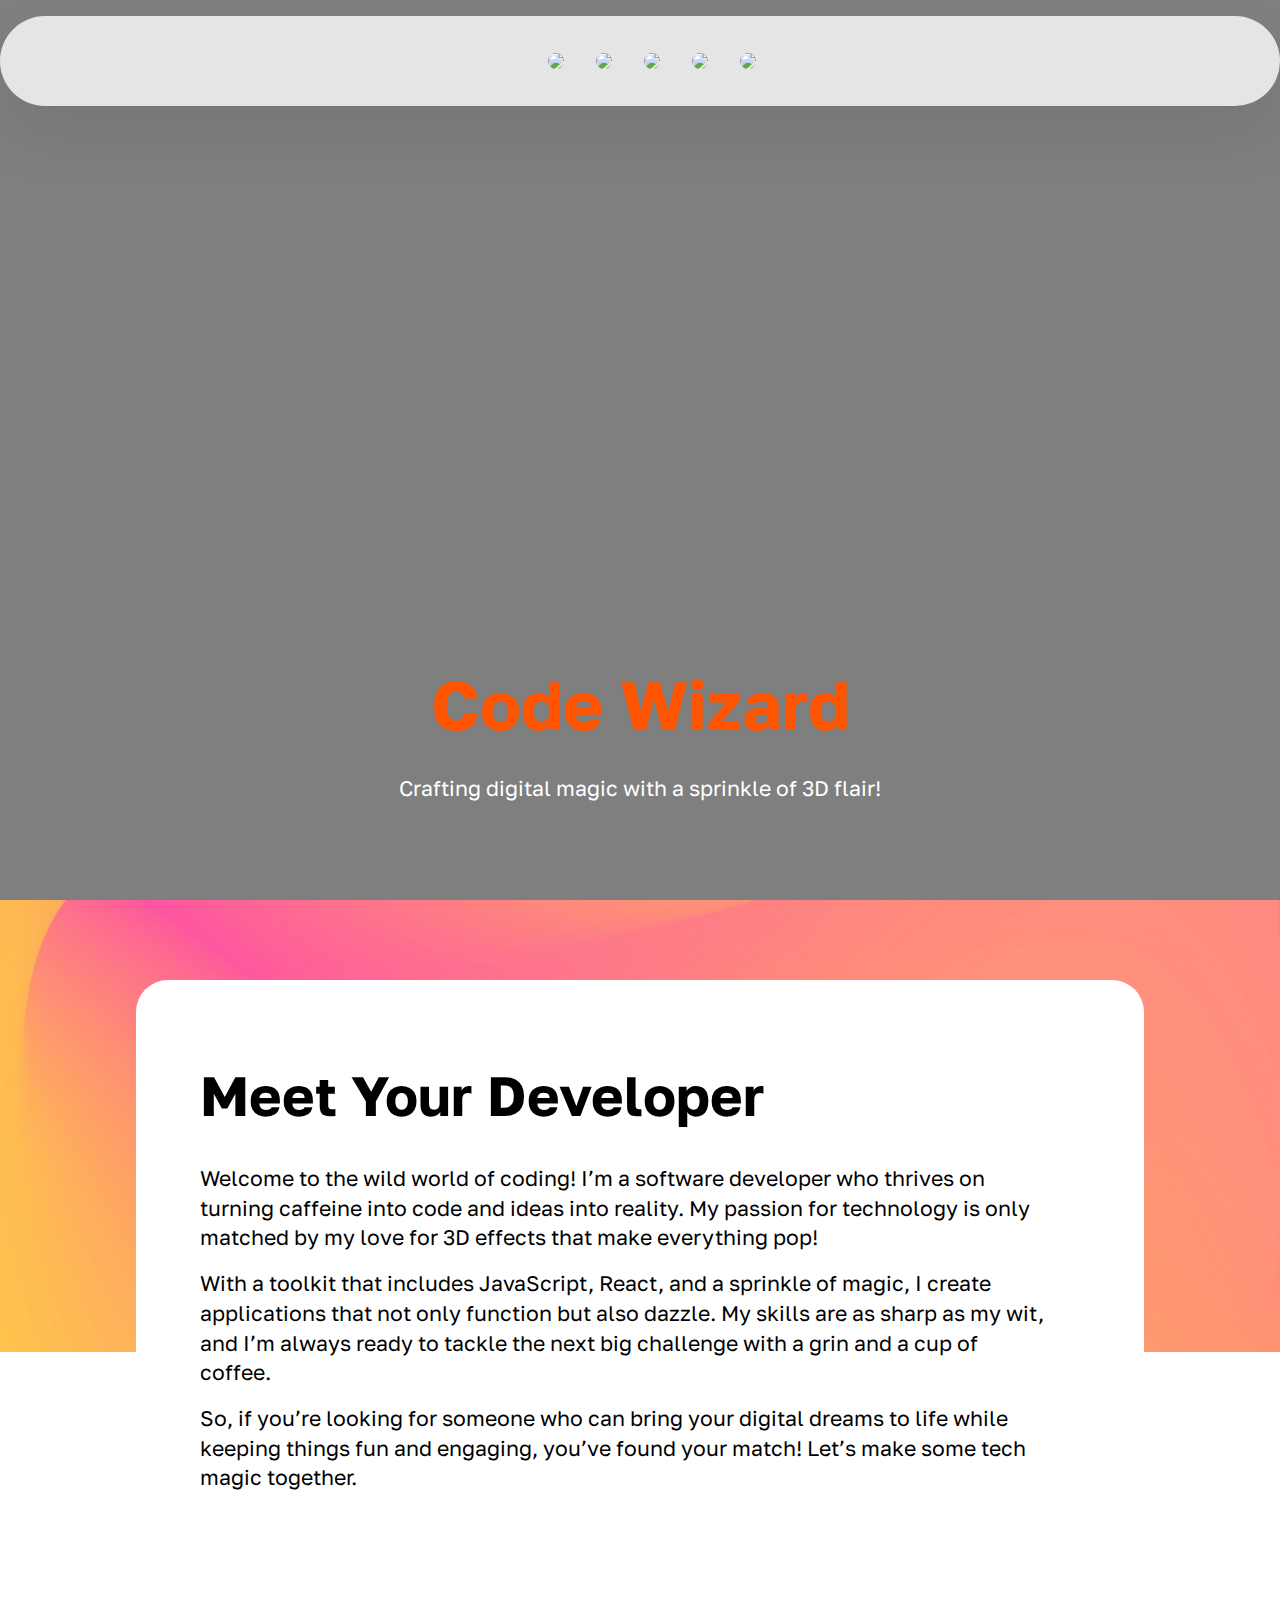
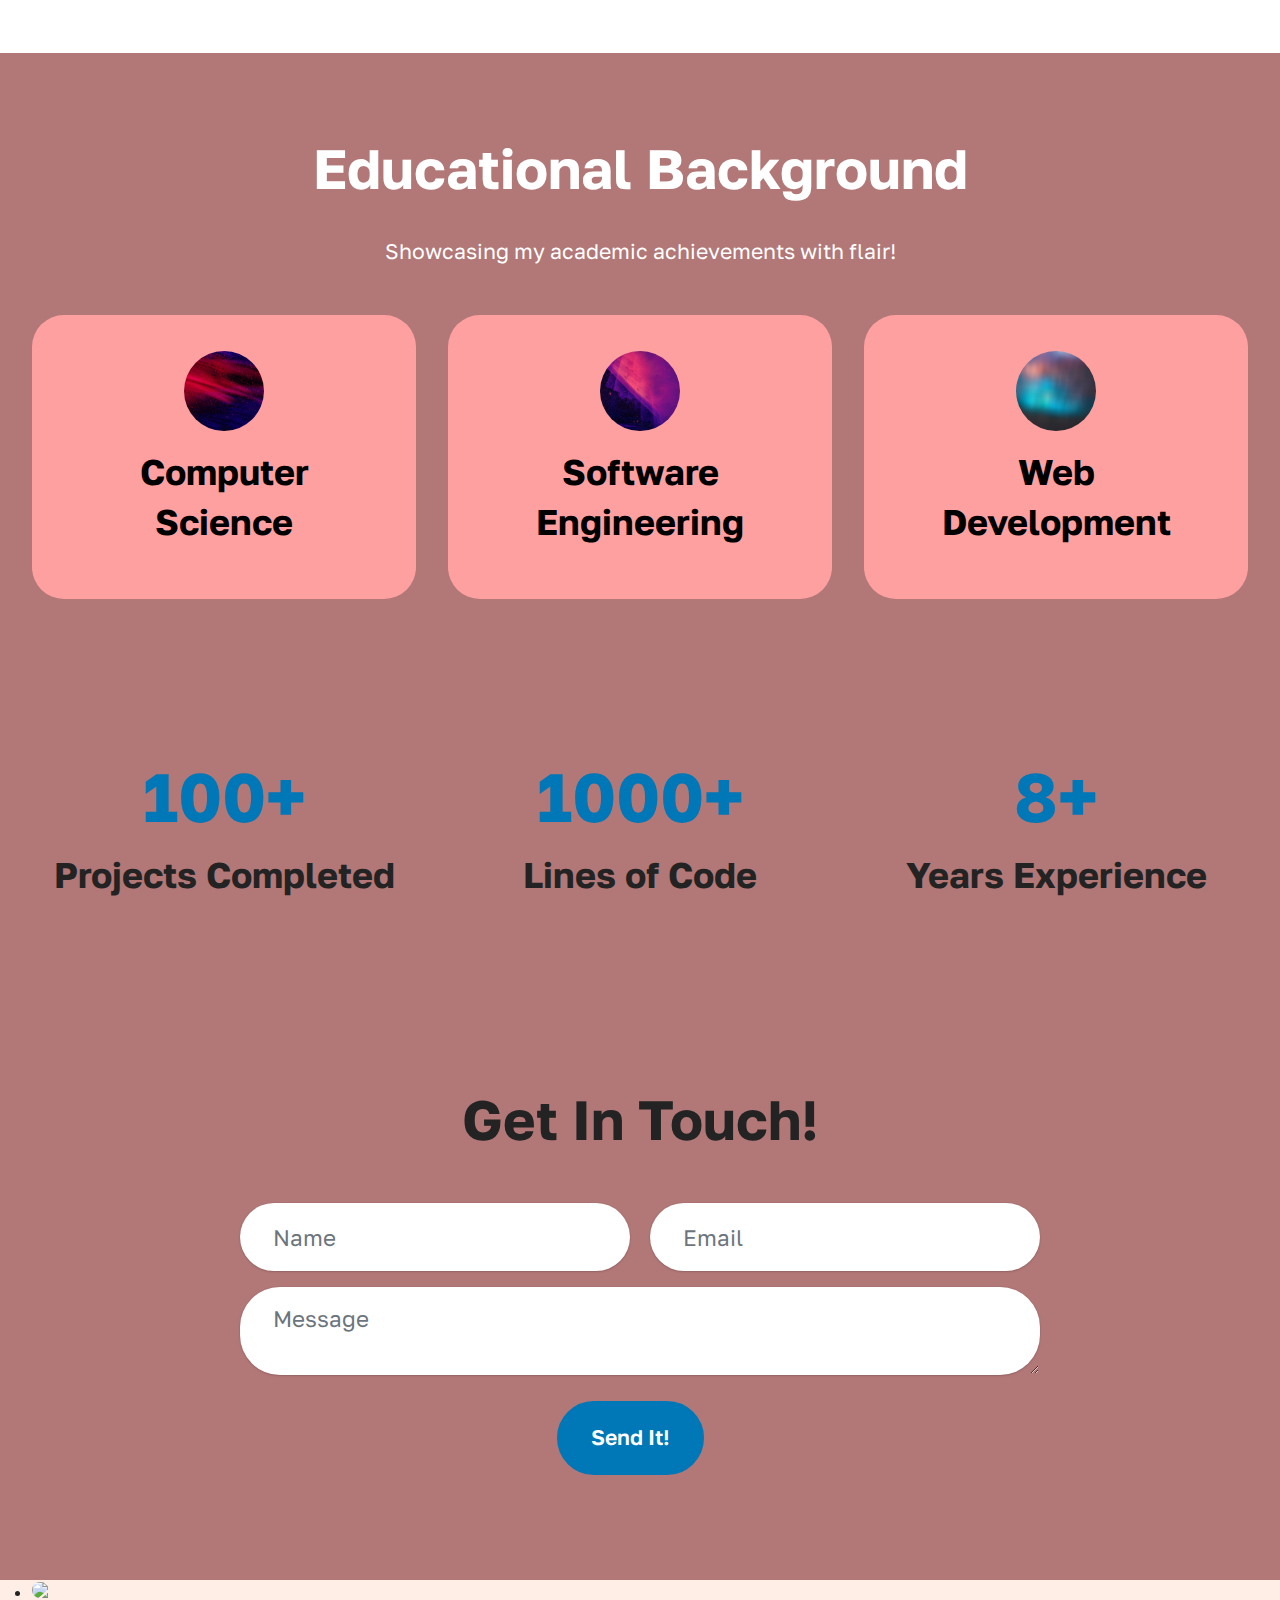
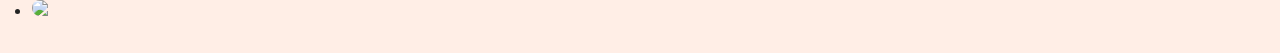
==== skills.html @ a33ed552 "Second Page" ====
<!DOCTYPE html>
<html  >
<head>
  <meta charset="UTF-8">
  <meta http-equiv="X-UA-Compatible" content="IE=edge">
  <meta name="viewport" content="width=device-width, initial-scale=1, minimum-scale=1">
  <link rel="shortcut icon" href="assets/images/logo.png" type="image/x-icon">
  
  
  <title>Skills</title>
  <link rel="stylesheet" href="assets/web/assets/mobirise-icons2/mobirise2.css">
  <link rel="stylesheet" href="assets/bootstrap/css/bootstrap.min.css">
  <link rel="stylesheet" href="assets/bootstrap/css/bootstrap-grid.min.css">
  <link rel="stylesheet" href="assets/bootstrap/css/bootstrap-reboot.min.css">
  <link rel="stylesheet" href="assets/parallax/jarallax.css">
  <link rel="stylesheet" href="assets/dropdown/css/style.css">
  <link rel="stylesheet" href="assets/theme/css/style.css">
  <link rel="preload" href="https://fonts.googleapis.com/css2?family=Golos+Text:wght@400;700&display=swap&display=swap" as="style" onload="this.onload=null;this.rel='stylesheet'">
  <noscript><link rel="stylesheet" href="https://fonts.googleapis.com/css2?family=Golos+Text:wght@400;700&display=swap&display=swap"></noscript>
  <link rel="preload" as="style" href="assets/mobirise/css/mbr-additional.css?v=CJHdGl">
  <link rel="stylesheet" href="assets/mobirise/css/mbr-additional.css?v=CJHdGl" type="text/css">
  <link rel="stylesheet" type="text/css" href="../Wizard/assets/bootstrap/css/footer.css">
  
  
  
</head>
<body>

  <section data-bs-version="5.1" class="menu menu2 cid-uHl1sPGSKc" once="menu" id="menu02-5">
	

	<nav class="navbar navbar-dropdown navbar-fixed-top navbar-expand-lg">
		<div class="container">
			<div class="navbar-brand">
				
				
			</div>
			<button class="navbar-toggler" type="button" data-toggle="collapse" data-bs-toggle="collapse" data-target="#navbarSupportedContent" data-bs-target="#navbarSupportedContent" aria-controls="navbarNavAltMarkup" aria-expanded="false" aria-label="Toggle navigation">
				<div class="hamburger">
					<span></span>
					<span></span>
					<span></span>
					<span></span>
				</div>
			</button>
			<div class="collapse navbar-collapse" id="navbarSupportedContent">
				<ul class="navbar-nav nav-dropdown nav-right navbar-nav-top-padding" data-app-modern-menu="true">
					<li class="nav-item">
						<a class="nav-link link text-black display-4" href="../Wizard/index.html"><img src="../Wizard/assets/images/home.png"></a>
					</li>
					<li class="nav-item">
                        <a class="nav-link link text-black display-4" href="../Wizard/skills.html" aria-expanded="false"><img src="../Wizard/assets/images/skills.png"></a>
					</li>
					<li class="nav-item">
						<a class="nav-link link text-black display-4" href="#"><img src="../Wizard/assets/images/resume.png"></a>
					</li>
                    <li class="nav-item">
						<a class="nav-link link text-black display-4" href="https://www.instagram.com/anid_gasic/"><img src="../Wizard/assets/images/instagram.png"></a>
					</li>
                    <li class="nav-item">
						<a class="nav-link link text-black display-4" href="https://ba.linkedin.com/in/anid-gasic-a3803519b"><img src="../Wizard/assets/images/linkedin.png"></a>
					</li>
				</ul>
				
				
			</div>
		</div>
	</nav>
</section>

<section data-bs-version="5.1" class="header18 cid-uH8rSNtMTw mbr-fullscreen" data-bg-video="https://www.youtube.com/embed/UdE4GGbgSVc?autoplay=1&amp;loop=1&amp;playlist=UdE4GGbgSVc&amp;t=20&amp;mute=1&amp;playsinline=1&amp;controls=0&amp;showinfo=0&amp;autohide=1&amp;allowfullscreen=true&amp;mode=transparent" id="hero-16-uH8rSNtMTw">
  

  <div class="mbr-overlay" style="opacity: 0.5; background-color: rgb(0, 0, 0);"></div>
  <div class="container-fluid">
    <div class="row">
      <div class="content-wrap col-12 col-md-12">
        <h1 class="mbr-section-title mbr-fonts-style mbr-white mb-4 display-1">
          <strong>Code Wizard</strong>
        </h1>
        
        <p class="mbr-fonts-style mbr-text mbr-white mb-4 display-7">Crafting digital magic with a sprinkle of 3D flair!</p>
        
      </div>
    </div>
  </div>
</section>

<section data-bs-version="5.1" class="article07 cid-uH8rSNuqQi mbr-parallax-background" id="about-me-7-uH8rSNuqQi">
  

  
  <div class="mbr-overlay" style="opacity: 0.3; background-color: rgb(255, 255, 255);"></div>
  <div class="container">
    <div class="row justify-content-center">
      <div class="card col-md-12 col-lg-10">
        <div class="card-wrapper">
          <h3 class="card-title mbr-fonts-style mbr-white mt-3 mb-4 display-2">
            <strong>Meet Your Developer</strong>
          </h3>
          <div class="row card-box align-left">
            <div class="item features-without-image col-12">
              <div class="item-wrapper">
                
                <p class="mbr-text mbr-fonts-style display-7">Welcome to the wild world of coding! I’m a software developer who thrives on turning caffeine into code and ideas into reality. My passion for technology is only matched by my love for 3D effects that make everything pop!</p>
              </div>
            </div>
            <div class="item features-without-image col-12">
              <div class="item-wrapper">
                
                <p class="mbr-text mbr-fonts-style display-7">With a toolkit that includes JavaScript, React, and a sprinkle of magic, I create applications that not only function but also dazzle. My skills are as sharp as my wit, and I’m always ready to tackle the next big challenge with a grin and a cup of coffee.</p>
              </div>
            </div>
            <div class="item features-without-image col-12">
              <div class="item-wrapper">
                
                <p class="mbr-text mbr-fonts-style display-7">So, if you’re looking for someone who can bring your digital dreams to life while keeping things fun and engaging, you’ve found your match! Let’s make some tech magic together.</p>
              </div>
            </div>
          </div>
          
        </div>
      </div>
    </div>
  </div>
</section>

<section data-bs-version="5.1" class="features19 cid-uH8rSNv055" id="features-19-uH8rSNv055">
    
    
    
    <div class="container">
        <div class="row justify-content-center">
            <div class="col-12 mb-5 content-head">
                <h3 class="mbr-section-title mbr-fonts-style align-center mb-0 display-2">
                    <strong>Educational Background</strong>
                </h3>
                <h5 class="mbr-section-subtitle mbr-fonts-style align-center mb-0 mt-4 display-7">Showcasing my academic achievements with flair!</h5>
            </div>
        </div>
        <div class="row">
            <div class="item features-without-image col-12 col-lg-4 item-mb">
                <div class="item-wrapper">
                    <div class="card-box align-left">
                        <div class="img-wrapper mb-3">
                            <img class="" src="assets/images/photo-1567400358593-9e6382752ea2.jpeg">
                        </div>
                        <h5 class="card-title mbr-fonts-style display-5">
                            <strong>Computer Science</strong>
                        </h5>
                        <p class="card-text mbr-fonts-style display-7"></p>
                    </div>
                </div>
            </div>
            <div class="item features-without-image col-12 col-lg-4 item-mb">
                <div class="item-wrapper">
                    <div class="card-box align-left">
                        <div class="img-wrapper mb-3">
                            <img class="" src="assets/images/photo-1563089145-599997674d42.jpeg">
                        </div>
                        <h5 class="card-title mbr-fonts-style display-5">
                            <strong>Software Engineering</strong>
                        </h5>
                        <p class="card-text mbr-fonts-style display-7"></p>
                    </div>
                </div>
            </div>
            <div class="item features-without-image col-12 col-lg-4 item-mb">
                <div class="item-wrapper">
                    <div class="card-box align-left">
                        <div class="img-wrapper mb-3">
                            <img class="" src="assets/images/photo-1523821741446-edb2b68bb7a0.jpeg">
                        </div>
                        <h5 class="card-title mbr-fonts-style display-5">
                            <strong>Web Development</strong>
                        </h5>
                        <p class="card-text mbr-fonts-style display-7"></p>
                    </div>
                </div>
            </div>
        </div>
    </div>
</section>

<section data-bs-version="5.1" class="features023 cid-uH8rSNPwBB" id="metrics-1-uH8rSNPwBB">

    

    
    
    <div class="container">
        
        <div class="row content-row justify-content-center">
            <div class="item features-without-image col-12 col-md-6 col-lg-4 item-mb">
                <div class="item-wrapper">
                    <div class="title mb-2 mb-md-3">
                        <span class="num mbr-fonts-style display-1"><strong>100+</strong></span>
                    </div>
                    <h4 class="card-title mbr-fonts-style display-5">
                        <strong>Projects Completed</strong>
                    </h4>
                    
                </div>
            </div>
            <div class="item features-without-image col-12 col-md-6 col-lg-4 item-mb">
                <div class="item-wrapper">
                    <div class="title mb-2 mb-md-3">
                        <span class="num mbr-fonts-style display-1">
                            <strong>1000+</strong></span>
                    </div>
                    <h4 class="card-title mbr-fonts-style display-5">
                        <strong>Lines of Code</strong>
                    </h4>
                    
                </div>
            </div>
            <div class="item features-without-image col-12 col-md-6 col-lg-4 item-mb">
                <div class="item-wrapper">
                    <div class="title mb-2 mb-md-3">
                        <span class="num mbr-fonts-style display-1"><strong>8+</strong></span>
                    </div>
                    <h4 class="card-title mbr-fonts-style display-5">
                        <strong>Years Experience</strong>
                    </h4>
                    
                </div>
            </div>
        </div>
    </div>
</section>

<section data-bs-version="5.1" class="form5 cid-uH8rSNSgEd fillfooter" id="contact-form-2-uH8rSNSgEd">
    
    
    <div class="container">
        <div class="row justify-content-center">
            <div class="col-12 content-head">
                <div class="mbr-section-head mb-5">
                    <h3 class="mbr-section-title mbr-fonts-style align-center mb-0 display-2">
                        <strong>Get In Touch!</strong>
                    </h3>
                    
                </div>
            </div>
        </div>
        <div class="row justify-content-center">
            <div class="col-lg-8 mx-auto mbr-form" data-form-type="formoid">
                <form action="https://mobirise.eu/" method="POST" class="mbr-form form-with-styler" data-form-title="Form Name"><input type="hidden" name="email" data-form-email="true" value="Hv8qWSwAqnOOOirWZCyH4PfXRfrdElOChqQg1rdVyz/jOosiPYEVw7lBWZppdgf2SX8vsTq+DqEupk0QJWXMEeiBpOJ7uKIP1w5F4q6wlDiB0Vk3JO7rXaZ7jvxVbjUR">
                    <div class="row">
                        <div hidden="hidden" data-form-alert="" class="alert alert-success col-12">Thanks for filling out the form!</div>
                        <div hidden="hidden" data-form-alert-danger="" class="alert alert-danger col-12">
                            Oops...! some problem!
                        </div>
                    </div>
                    <div class="dragArea row">
                        <div class="col-md col-sm-12 form-group mb-3" data-for="name">
                            <input type="text" name="name" placeholder="Name" data-form-field="name" class="form-control" value="" id="name-contact-form-2-uH8rSNSgEd">
                        </div>
                        <div class="col-md col-sm-12 form-group mb-3" data-for="email">
                            <input type="email" name="email" placeholder="Email" data-form-field="email" class="form-control" value="" id="email-contact-form-2-uH8rSNSgEd">
                        </div>
                        <div class="col-12 form-group mb-3" data-for="textarea">
                            <textarea name="textarea" placeholder="Message" data-form-field="textarea" class="form-control" id="textarea-contact-form-2-uH8rSNSgEd"></textarea>
                        </div>
                        <div class="col-lg-12 col-md-12 col-sm-12 align-center mbr-section-btn">
                            <button type="submit" class="btn btn-primary display-7">Send It!</button>
                        </div>
                    </div>
                </form>
            </div>
        </div>
    </div>
</section>

<div class="fill">
    <ul> 
        <li>
          <a href="#">
            <span></span>
            <span></span>
            <span></span>
            <span></span>
            <a href="https://www.instagram.com/anid_gasic/"></a><span class="fa fa-instagram"><img src="../Wizard/assets/images/instagram.png"></span></a>
          </a> 
        </li>
        <li>
          <a href="#">
            <span></span>
            <span></span>
            <span></span>
            <span></span>
            <a href="https://ba.linkedin.com/in/anid-gasic-a3803519b"></a><span class="fa fa-linkedin"><img src="../Wizard/assets/images/linkedin.png"></span></a>
          </a> 
        </li>
      </ul> 
    </div>

<script src="assets/bootstrap/js/bootstrap.bundle.min.js"></script>
<script src="assets/parallax/jarallax.js"></script>
<script src="assets/smoothscroll/smooth-scroll.js"></script>
<script src="assets/ytplayer/index.js"></script>
<script src="assets/vimeoplayer/player.js"></script>
<script src="assets/dropdown/js/navbar-dropdown.js"></script>
<script src="assets/theme/js/script.js"></script>
<script src="assets/formoid/formoid.min.js"></script>
  
  
</body>
</html>
---- assets/web/assets/mobirise-icons2/mobirise2.css ----
@font-face {
  font-family: 'Moririse2';
  font-display: swap;
  src:  url('mobirise2.eot?f2bix4');
  src:  url('mobirise2.eot?f2bix4#iefix') format('embedded-opentype'),
    url('mobirise2.ttf?f2bix4') format('truetype'),
    url('mobirise2.woff?f2bix4') format('woff'),
    url('mobirise2.svg?f2bix4#mobirise2') format('svg');
  font-weight: normal;
  font-style: normal;
}

[class^="mobi-"], [class*=" mobi-"] {
  /* use !important to prevent issues with browser extensions that change fonts */
  font-family: 'Moririse2' !important;
  speak: none;
  font-style: normal;
  font-weight: normal;
  font-variant: normal;
  text-transform: none;
  line-height: 1;

  /* Better Font Rendering =========== */
  -webkit-font-smoothing: antialiased;
  -moz-osx-font-smoothing: grayscale;
}

.mobi-mbri-add-submenu:before {
  content: "\e900";
}
.mobi-mbri-alert:before {
  content: "\e901";
}
.mobi-mbri-align-center:before {
  content: "\e902";
}
.mobi-mbri-align-justify:before {
  content: "\e903";
}
.mobi-mbri-align-left:before {
  content: "\e904";
}
.mobi-mbri-align-right:before {
  content: "\e905";
}
.mobi-mbri-android:before {
  content: "\e906";
}
.mobi-mbri-apple:before {
  content: "\e907";
}
.mobi-mbri-arrow-down:before {
  content: "\e908";
}
.mobi-mbri-arrow-next:before {
  content: "\e909";
}
.mobi-mbri-arrow-prev:before {
  content: "\e90a";
}
.mobi-mbri-arrow-up:before {
  content: "\e90b";
}
.mobi-mbri-bold:before {
  content: "\e90c";
}
.mobi-mbri-bookmark:before {
  content: "\e90d";
}
.mobi-mbri-bootstrap:before {
  content: "\e90e";
}
.mobi-mbri-briefcase:before {
  content: "\e90f";
}
.mobi-mbri-browse:before {
  content: "\e910";
}
.mobi-mbri-bulleted-list:before {
  content: "\e911";
}
.mobi-mbri-calendar:before {
  content: "\e912";
}
.mobi-mbri-camera:before {
  content: "\e913";
}
.mobi-mbri-cart-add:before {
  content: "\e914";
}
.mobi-mbri-cart-full:before {
  content: "\e915";
}
.mobi-mbri-cash:before {
  content: "\e916";
}
.mobi-mbri-change-style:before {
  content: "\e917";
}
.mobi-mbri-chat:before {
  content: "\e918";
}
.mobi-mbri-clock:before {
  content: "\e919";
}
.mobi-mbri-close:before {
  content: "\e91a";
}
.mobi-mbri-cloud:before {
  content: "\e91b";
}
.mobi-mbri-code:before {
  content: "\e91c";
}
.mobi-mbri-contact-form:before {
  content: "\e91d";
}
.mobi-mbri-credit-card:before {
  content: "\e91e";
}
.mobi-mbri-cursor-click:before {
  content: "\e91f";
}
.mobi-mbri-cust-feedback:before {
  content: "\e920";
}
.mobi-mbri-database:before {
  content: "\e921";
}
.mobi-mbri-delivery:before {
  content: "\e922";
}
.mobi-mbri-desktop:before {
  content: "\e923";
}
.mobi-mbri-devices:before {
  content: "\e924";
}
.mobi-mbri-down:before {
  content: "\e925";
}
.mobi-mbri-download-2:before {
  content: "\e926";
}
.mobi-mbri-download:before {
  content: "\e927";
}
.mobi-mbri-drag-n-drop-2:before {
  content: "\e928";
}
.mobi-mbri-drag-n-drop:before {
  content: "\e929";
}
.mobi-mbri-edit-2:before {
  content: "\e92a";
}
.mobi-mbri-edit:before {
  content: "\e92b";
}
.mobi-mbri-error:before {
  content: "\e92c";
}
.mobi-mbri-extension:before {
  content: "\e92d";
}
.mobi-mbri-features:before {
  content: "\e92e";
}
.mobi-mbri-file:before {
  content: "\e92f";
}
.mobi-mbri-flag:before {
  content: "\e930";
}
.mobi-mbri-folder:before {
  content: "\e931";
}
.mobi-mbri-gift:before {
  content: "\e932";
}
.mobi-mbri-github:before {
  content: "\e933";
}
.mobi-mbri-globe-2:before {
  content: "\e934";
}
.mobi-mbri-globe:before {
  content: "\e935";
}
.mobi-mbri-growing-chart:before {
  content: "\e936";
}
.mobi-mbri-hearth:before {
  content: "\e937";
}
.mobi-mbri-help:before {
  content: "\e938";
}
.mobi-mbri-home:before {
  content: "\e939";
}
.mobi-mbri-hot-cup:before {
  content: "\e93a";
}
.mobi-mbri-idea:before {
  content: "\e93b";
}
.mobi-mbri-image-gallery:before {
  content: "\e93c";
}
.mobi-mbri-image-slider:before {
  content: "\e93d";
}
.mobi-mbri-info:before {
  content: "\e93e";
}
.mobi-mbri-italic:before {
  content: "\e93f";
}
.mobi-mbri-key:before {
  content: "\e940";
}
.mobi-mbri-laptop:before {
  content: "\e941";
}
.mobi-mbri-layers:before {
  content: "\e942";
}
.mobi-mbri-left-right:before {
  content: "\e943";
}
.mobi-mbri-left:before {
  content: "\e944";
}
.mobi-mbri-letter:before {
  content: "\e945";
}
.mobi-mbri-like:before {
  content: "\e946";
}
.mobi-mbri-link:before {
  content: "\e947";
}
.mobi-mbri-lock:before {
  content: "\e948";
}
.mobi-mbri-login:before {
  content: "\e949";
}
.mobi-mbri-logout:before {
  content: "\e94a";
}
.mobi-mbri-magic-stick:before {
  content: "\e94b";
}
.mobi-mbri-map-pin:before {
  content: "\e94c";
}
.mobi-mbri-menu:before {
  content: "\e94d";
}
.mobi-mbri-mobile-2:before {
  content: "\e94e";
}
.mobi-mbri-mobile-horizontal:before {
  content: "\e94f";
}
.mobi-mbri-mobile:before {
  content: "\e950";
}
.mobi-mbri-mobirise:before {
  content: "\e951";
}
.mobi-mbri-more-horizontal:before {
  content: "\e952";
}
.mobi-mbri-more-vertical:before {
  content: "\e953";
}
.mobi-mbri-music:before {
  content: "\e954";
}
.mobi-mbri-new-file:before {
  content: "\e955";
}
.mobi-mbri-numbered-list:before {
  content: "\e956";
}
.mobi-mbri-opened-folder:before {
  content: "\e957";
}
.mobi-mbri-pages:before {
  content: "\e958";
}
.mobi-mbri-paper-plane:before {
  content: "\e959";
}
.mobi-mbri-paperclip:before {
  content: "\e95a";
}
.mobi-mbri-phone:before {
  content: "\e95b";
}
.mobi-mbri-photo:before {
  content: "\e95c";
}
.mobi-mbri-photos:before {
  content: "\e95d";
}
.mobi-mbri-pin:before {
  content: "\e95e";
}
.mobi-mbri-play:before {
  content: "\e95f";
}
.mobi-mbri-plus:before {
  content: "\e960";
}
.mobi-mbri-preview:before {
  content: "\e961";
}
.mobi-mbri-print:before {
  content: "\e962";
}
.mobi-mbri-protect:before {
  content: "\e963";
}
.mobi-mbri-question:before {
  content: "\e964";
}
.mobi-mbri-quote-left:before {
  content: "\e965";
}
.mobi-mbri-quote-right:before {
  content: "\e966";
}
.mobi-mbri-redo:before {
  content: "\e967";
}
.mobi-mbri-refresh:before {
  content: "\e968";
}
.mobi-mbri-responsive-2:before {
  content: "\e969";
}
.mobi-mbri-responsive:before {
  content: "\e96a";
}
.mobi-mbri-right:before {
  content: "\e96b";
}
.mobi-mbri-rocket:before {
  content: "\e96c";
}
.mobi-mbri-sad-face:before {
  content: "\e96d";
}
.mobi-mbri-sale:before {
  content: "\e96e";
}
.mobi-mbri-save:before {
  content: "\e96f";
}
.mobi-mbri-search:before {
  content: "\e970";
}
.mobi-mbri-setting-2:before {
  content: "\e971";
}
.mobi-mbri-setting-3:before {
  content: "\e972";
}
.mobi-mbri-setting:before {
  content: "\e973";
}
.mobi-mbri-share:before {
  content: "\e974";
}
.mobi-mbri-shopping-bag:before {
  content: "\e975";
}
.mobi-mbri-shopping-basket:before {
  content: "\e976";
}
.mobi-mbri-shopping-cart:before {
  content: "\e977";
}
.mobi-mbri-sites:before {
  content: "\e978";
}
.mobi-mbri-smile-face:before {
  content: "\e979";
}
.mobi-mbri-speed:before {
  content: "\e97a";
}
.mobi-mbri-star:before {
  content: "\e97b";
}
.mobi-mbri-success:before {
  content: "\e97c";
}
.mobi-mbri-sun:before {
  content: "\e97d";
}
.mobi-mbri-sun2:before {
  content: "\e97e";
}
.mobi-mbri-tablet-vertical:before {
  content: "\e97f";
}
.mobi-mbri-tablet:before {
  content: "\e980";
}
.mobi-mbri-target:before {
  content: "\e981";
}
.mobi-mbri-timer:before {
  content: "\e982";
}
.mobi-mbri-to-ftp:before {
  content: "\e983";
}
.mobi-mbri-to-local-drive:before {
  content: "\e984";
}
.mobi-mbri-touch-swipe:before {
  content: "\e985";
}
.mobi-mbri-touch:before {
  content: "\e986";
}
.mobi-mbri-trash:before {
  content: "\e987";
}
.mobi-mbri-underline:before {
  content: "\e988";
}
.mobi-mbri-undo:before {
  content: "\e989";
}
.mobi-mbri-unlink:before {
  content: "\e98a";
}
.mobi-mbri-unlock:before {
  content: "\e98b";
}
.mobi-mbri-up-down:before {
  content: "\e98c";
}
.mobi-mbri-up:before {
  content: "\e98d";
}
.mobi-mbri-update:before {
  content: "\e98e";
}
.mobi-mbri-upload-2:before {
  content: "\e98f";
}
.mobi-mbri-upload:before {
  content: "\e990";
}
.mobi-mbri-user-2:before {
  content: "\e991";
}
.mobi-mbri-user:before {
  content: "\e992";
}
.mobi-mbri-users:before {
  content: "\e993";
}
.mobi-mbri-video-play:before {
  content: "\e994";
}
.mobi-mbri-video:before {
  content: "\e995";
}
.mobi-mbri-watch:before {
  content: "\e996";
}
.mobi-mbri-website-theme-2:before {
  content: "\e997";
}
.mobi-mbri-website-theme:before {
  content: "\e998";
}
.mobi-mbri-wifi:before {
  content: "\e999";
}
.mobi-mbri-windows:before {
  content: "\e99a";
}
.mobi-mbri-zoom-in:before {
  content: "\e99b";
}
.mobi-mbri-zoom-out:before {
  content: "\e99c";
}
---- assets/parallax/jarallax.css ----
.jarallax {
    position: relative;
    z-index: 0;
}
.jarallax > .jarallax-img {
    position: absolute;
    object-fit: cover;
    /* support for plugin https://github.com/bfred-it/object-fit-images */
    font-family: 'object-fit: cover;';
    top: 0;
    left: 0;
    width: 100%;
    height: 100%;
    z-index: -1;
}
---- assets/dropdown/css/style.css ----
.navbar-dropdown {
  left: 0;
  padding: 0;
  position: absolute;
  right: 0;
  top: 0;
  transition: all 0.45s ease;
  z-index: 1030;
  background: #282828; }
  .navbar-dropdown .navbar-logo {
    margin-right: 0.8rem;
    transition: margin 0.3s ease-in-out;
    vertical-align: middle; }
    .navbar-dropdown .navbar-logo img {
      height: 3.125rem;
      transition: all 0.3s ease-in-out; }
    .navbar-dropdown .navbar-logo.mbr-iconfont {
      font-size: 3.125rem;
      line-height: 3.125rem; }
  .navbar-dropdown .navbar-caption {
    font-weight: 700;
    white-space: normal;
    vertical-align: -4px;
    line-height: 3.125rem !important; }
    .navbar-dropdown .navbar-caption, .navbar-dropdown .navbar-caption:hover {
      color: inherit;
      text-decoration: none; }
  .navbar-dropdown .mbr-iconfont + .navbar-caption {
    vertical-align: -1px; }
  .navbar-dropdown.navbar-fixed-top {
    position: fixed; }
  .navbar-dropdown .navbar-brand span {
    vertical-align: -4px; }
  .navbar-dropdown.bg-color.transparent {
    background: none; }
  .navbar-dropdown.navbar-short .navbar-brand {
    padding: 0.625rem 0; }
    .navbar-dropdown.navbar-short .navbar-brand span {
      vertical-align: -1px; }
  .navbar-dropdown.navbar-short .navbar-caption {
    line-height: 2.375rem !important;
    vertical-align: -2px; }
  .navbar-dropdown.navbar-short .navbar-logo {
    margin-right: 0.5rem; }
    .navbar-dropdown.navbar-short .navbar-logo img {
      height: 2.375rem; }
    .navbar-dropdown.navbar-short .navbar-logo.mbr-iconfont {
      font-size: 2.375rem;
      line-height: 2.375rem; }
  .navbar-dropdown.navbar-short .mbr-table-cell {
    height: 3.625rem; }
  .navbar-dropdown .navbar-close {
    left: 0.6875rem;
    position: fixed;
    top: 0.75rem;
    z-index: 1000; }
  .navbar-dropdown .hamburger-icon {
    content: "";
    display: inline-block;
    vertical-align: middle;
    width: 16px;
    -webkit-box-shadow: 0 -6px 0 1px #282828,0 0 0 1px #282828,0 6px 0 1px #282828;
    -moz-box-shadow: 0 -6px 0 1px #282828,0 0 0 1px #282828,0 6px 0 1px #282828;
    box-shadow: 0 -6px 0 1px #282828,0 0 0 1px #282828,0 6px 0 1px #282828; }

.dropdown-menu .dropdown-toggle[data-toggle="dropdown-submenu"]::after {
  border-bottom: 0.35em solid transparent;
  border-left: 0.35em solid;
  border-right: 0;
  border-top: 0.35em solid transparent;
  margin-left: 0.3rem; }

.dropdown-menu .dropdown-item:focus {
  outline: 0; }

.nav-dropdown {
  font-size: 0.75rem;
  font-weight: 500;
  height: auto !important; }
  .nav-dropdown .nav-btn {
    padding-left: 1rem; }
  .nav-dropdown .link {
    margin: .667em 1.667em;
    font-weight: 500;
    padding: 0;
    transition: color .2s ease-in-out; }
    .nav-dropdown .link.dropdown-toggle {
      margin-right: 2.583em; }
      .nav-dropdown .link.dropdown-toggle::after {
        margin-left: .25rem;
        border-top: 0.35em solid;
        border-right: 0.35em solid transparent;
        border-left: 0.35em solid transparent;
        border-bottom: 0; }
      .nav-dropdown .link.dropdown-toggle[aria-expanded="true"] {
        margin: 0;
        padding: 0.667em 3.263em  0.667em 1.667em; }
  .nav-dropdown .link::after,
  .nav-dropdown .dropdown-item::after {
    color: inherit; }
  .nav-dropdown .btn {
    font-size: 0.75rem;
    font-weight: 700;
    letter-spacing: 0;
    margin-bottom: 0;
    padding-left: 1.25rem;
    padding-right: 1.25rem; }
  .nav-dropdown .dropdown-menu {
    border-radius: 0;
    border: 0;
    left: 0;
    margin: 0;
    padding-bottom: 1.25rem;
    padding-top: 1.25rem;
    position: relative; }
  .nav-dropdown .dropdown-submenu {
    margin-left: 0.125rem;
    top: 0; }
  .nav-dropdown .dropdown-item {
    font-weight: 500;
    line-height: 2;
    padding: 0.3846em 4.615em 0.3846em 1.5385em;
    position: relative;
    transition: color .2s ease-in-out, background-color .2s ease-in-out; }
    .nav-dropdown .dropdown-item::after {
      margin-top: -0.3077em;
      position: absolute;
      right: 1.1538em;
      top: 50%; }
    .nav-dropdown .dropdown-item:focus, .nav-dropdown .dropdown-item:hover {
      background: none; }

@media (max-width: 767px) {
  .nav-dropdown.navbar-toggleable-sm {
    bottom: 0;
    display: none;
    left: 0;
    overflow-x: hidden;
    position: fixed;
    top: 0;
    transform: translateX(-100%);
    -ms-transform: translateX(-100%);
    -webkit-transform: translateX(-100%);
    width: 18.75rem;
    z-index: 999; } }
.nav-dropdown.navbar-toggleable-xl {
  bottom: 0;
  display: none;
  left: 0;
  overflow-x: hidden;
  position: fixed;
  top: 0;
  transform: translateX(-100%);
  -ms-transform: translateX(-100%);
  -webkit-transform: translateX(-100%);
  width: 18.75rem;
  z-index: 999; }

.nav-dropdown-sm {
  display: block !important;
  overflow-x: hidden;
  overflow: auto;
  padding-top: 3.875rem; }
  .nav-dropdown-sm::after {
    content: "";
    display: block;
    height: 3rem;
    width: 100%; }
  .nav-dropdown-sm.collapse.in ~ .navbar-close {
    display: block !important; }
  .nav-dropdown-sm.collapsing, .nav-dropdown-sm.collapse.in {
    transform: translateX(0);
    -ms-transform: translateX(0);
    -webkit-transform: translateX(0);
    transition: all 0.25s ease-out;
    -webkit-transition: all 0.25s ease-out;
    background: #282828; }
  .nav-dropdown-sm.collapsing[aria-expanded="false"] {
    transform: translateX(-100%);
    -ms-transform: translateX(-100%);
    -webkit-transform: translateX(-100%); }
  .nav-dropdown-sm .nav-item {
    display: block;
    margin-left: 0 !important;
    padding-left: 0; }
  .nav-dropdown-sm .link,
  .nav-dropdown-sm .dropdown-item {
    border-top: 1px dotted rgba(255, 255, 255, 0.1);
    font-size: 0.8125rem;
    line-height: 1.6;
    margin: 0 !important;
    padding: 0.875rem 2.4rem 0.875rem 1.5625rem !important;
    position: relative;
    white-space: normal; }
    .nav-dropdown-sm .link:focus, .nav-dropdown-sm .link:hover,
    .nav-dropdown-sm .dropdown-item:focus,
    .nav-dropdown-sm .dropdown-item:hover {
      background: rgba(0, 0, 0, 0.2) !important;
      color: #c0a375; }
  .nav-dropdown-sm .nav-btn {
    position: relative;
    padding: 1.5625rem 1.5625rem 0 1.5625rem; }
    .nav-dropdown-sm .nav-btn::before {
      border-top: 1px dotted rgba(255, 255, 255, 0.1);
      content: "";
      left: 0;
      position: absolute;
      top: 0;
      width: 100%; }
    .nav-dropdown-sm .nav-btn + .nav-btn {
      padding-top: 0.625rem; }
      .nav-dropdown-sm .nav-btn + .nav-btn::before {
        display: none; }
  .nav-dropdown-sm .btn {
    padding: 0.625rem 0; }
  .nav-dropdown-sm .dropdown-toggle[data-toggle="dropdown-submenu"]::after {
    margin-left: .25rem;
    border-top: 0.35em solid;
    border-right: 0.35em solid transparent;
    border-left: 0.35em solid transparent;
    border-bottom: 0; }
  .nav-dropdown-sm .dropdown-toggle[data-toggle="dropdown-submenu"][aria-expanded="true"]::after {
    border-top: 0;
    border-right: 0.35em solid transparent;
    border-left: 0.35em solid transparent;
    border-bottom: 0.35em solid; }
  .nav-dropdown-sm .dropdown-menu {
    margin: 0;
    padding: 0;
    position: relative;
    top: 0;
    left: 0;
    width: 100%;
    border: 0;
    float: none;
    border-radius: 0;
    background: none; }
  .nav-dropdown-sm .dropdown-submenu {
    left: 100%;
    margin-left: 0.125rem;
    margin-top: -1.25rem;
    top: 0; }

.navbar-toggleable-sm .nav-dropdown .dropdown-menu {
  position: absolute; }

.navbar-toggleable-sm .nav-dropdown .dropdown-submenu {
  left: 100%;
  margin-left: 0.125rem;
  margin-top: -1.25rem;
  top: 0; }

.navbar-toggleable-sm.opened .nav-dropdown .dropdown-menu {
  position: relative; }

.navbar-toggleable-sm.opened .nav-dropdown .dropdown-submenu {
  left: 0;
  margin-left: 00rem;
  margin-top: 0rem;
  top: 0; }

.is-builder .nav-dropdown.collapsing {
  transition: none !important; }
---- assets/theme/css/style.css ----
@charset "UTF-8";
section {
  background-color: #ffffff;
}

body {
  font-style: normal;
  line-height: 1.5;
  font-weight: 400;
  color: #232323;
  position: relative;
}

button {
  background-color: transparent;
  border-color: transparent;
}

.embla__button,
.carousel-control {
  background-color: #edefea !important;
  opacity: 0.8 !important;
  color: #464845 !important;
  border-color: #edefea !important;
}

.carousel .close,
.modalWindow .close {
  background-color: #edefea !important;
  color: #464845 !important;
  border-color: #edefea !important;
  opacity: 0.8 !important;
}

.carousel .close:hover,
.modalWindow .close:hover {
  opacity: 1 !important;
}

.carousel-indicators li {
  background-color: #edefea !important;
  border: 2px solid #464845 !important;
}

.carousel-indicators li:hover,
.carousel-indicators li:active {
  opacity: 0.8 !important;
}

.embla__button:hover,
.carousel-control:hover {
  background-color: #edefea !important;
  opacity: 1 !important;
}

.modalWindow-video-container {
  height: 80%;
}

section,
.container,
.container-fluid {
  position: relative;
  word-wrap: break-word;
}

a.mbr-iconfont:hover {
  text-decoration: none;
}

.article .lead p,
.article .lead ul,
.article .lead ol,
.article .lead pre,
.article .lead blockquote {
  margin-bottom: 0;
}

a {
  font-style: normal;
  font-weight: 400;
  cursor: pointer;
}
a, a:hover {
  text-decoration: none;
}

.mbr-section-title {
  font-style: normal;
  line-height: 1.3;
}

.mbr-section-subtitle {
  line-height: 1.3;
}

.mbr-text {
  font-style: normal;
  line-height: 1.7;
}

h1,
h2,
h3,
h4,
h5,
h6,
.display-1,
.display-2,
.display-4,
.display-5,
.display-7,
span,
p,
a {
  line-height: 1;
  word-break: break-word;
  word-wrap: break-word;
  font-weight: 400;
}

b,
strong {
  font-weight: bold;
}

input:-webkit-autofill, input:-webkit-autofill:hover, input:-webkit-autofill:focus, input:-webkit-autofill:active {
  transition-delay: 9999s;
  -webkit-transition-property: background-color, color;
  transition-property: background-color, color;
}

textarea[type=hidden] {
  display: none;
}

section {
  background-position: 50% 50%;
  background-repeat: no-repeat;
  background-size: cover;
}
section .mbr-background-video,
section .mbr-background-video-preview {
  position: absolute;
  bottom: 0;
  left: 0;
  right: 0;
  top: 0;
}

.hidden {
  visibility: hidden;
}

.mbr-z-index20 {
  z-index: 20;
}

/*! Base colors */
.mbr-white {
  color: #ffffff;
}

.mbr-black {
  color: #111111;
}

.mbr-bg-white {
  background-color: #ffffff;
}

.mbr-bg-black {
  background-color: #000000;
}

/*! Text-aligns */
.align-left {
  text-align: left;
}

.align-center {
  text-align: center;
}

.align-right {
  text-align: right;
}

/*! Font-weight  */
.mbr-light {
  font-weight: 300;
}

.mbr-regular {
  font-weight: 400;
}

.mbr-semibold {
  font-weight: 500;
}

.mbr-bold {
  font-weight: 700;
}

/*! Media  */
.media-content {
  flex-basis: 100%;
}

.media-container-row {
  display: flex;
  flex-direction: row;
  flex-wrap: wrap;
  justify-content: center;
  align-content: center;
  align-items: start;
}
.media-container-row .media-size-item {
  width: 400px;
}

.media-container-column {
  display: flex;
  flex-direction: column;
  flex-wrap: wrap;
  justify-content: center;
  align-content: center;
  align-items: stretch;
}
.media-container-column > * {
  width: 100%;
}

@media (min-width: 992px) {
  .media-container-row {
    flex-wrap: nowrap;
  }
}
figure {
  margin-bottom: 0;
  overflow: hidden;
}

figure[mbr-media-size] {
  transition: width 0.1s;
}

img,
iframe {
  display: block;
  width: 100%;
}

.card {
  background-color: transparent;
  border: none;
}

.card-box {
  width: 100%;
}

.card-img {
  text-align: center;
  flex-shrink: 0;
  -webkit-flex-shrink: 0;
}

.media {
  max-width: 100%;
  margin: 0 auto;
}

.mbr-figure {
  align-self: center;
}

.media-container > div {
  max-width: 100%;
}

.mbr-figure img,
.card-img img {
  width: 100%;
}

@media (max-width: 991px) {
  .media-size-item {
    width: auto !important;
  }
  .media {
    width: auto;
  }
  .mbr-figure {
    width: 100% !important;
  }
}
/*! Buttons */
.mbr-section-btn {
  margin-left: -0.6rem;
  margin-right: -0.6rem;
  font-size: 0;
}

.btn {
  font-weight: 600;
  border-width: 1px;
  font-style: normal;
  margin: 0.6rem 0.6rem;
  white-space: normal;
  transition: all 0.2s ease-in-out;
  display: inline-flex;
  align-items: center;
  justify-content: center;
  word-break: break-word;
}

.btn-sm {
  font-weight: 600;
  letter-spacing: 0px;
  transition: all 0.3s ease-in-out;
}

.btn-md {
  font-weight: 600;
  letter-spacing: 0px;
  transition: all 0.3s ease-in-out;
}

.btn-lg {
  font-weight: 600;
  letter-spacing: 0px;
  transition: all 0.3s ease-in-out;
}

.btn-form {
  margin: 0;
}
.btn-form:hover {
  cursor: pointer;
}

nav .mbr-section-btn {
  margin-left: 0rem;
  margin-right: 0rem;
}

/*! Btn icon margin */
.btn .mbr-iconfont,
.btn.btn-sm .mbr-iconfont {
  order: 1;
  cursor: pointer;
  margin-left: 0.5rem;
  vertical-align: sub;
}

.btn.btn-md .mbr-iconfont,
.btn.btn-md .mbr-iconfont {
  margin-left: 0.8rem;
}

.mbr-regular {
  font-weight: 400;
}

.mbr-semibold {
  font-weight: 500;
}

.mbr-bold {
  font-weight: 700;
}

[type=submit] {
  -webkit-appearance: none;
}

/*! Full-screen */
.mbr-fullscreen .mbr-overlay {
  min-height: 100vh;
}

.mbr-fullscreen {
  display: flex;
  display: -moz-flex;
  display: -ms-flex;
  display: -o-flex;
  align-items: center;
  min-height: 100vh;
  padding-top: 3rem;
  padding-bottom: 3rem;
}

/*! Map */
.map {
  height: 25rem;
  position: relative;
}
.map iframe {
  width: 100%;
  height: 100%;
}

/*! Scroll to top arrow */
.mbr-arrow-up {
  bottom: 25px;
  right: 90px;
  position: fixed;
  text-align: right;
  z-index: 5000;
  color: #ffffff;
  font-size: 22px;
}

.mbr-arrow-up a {
  background: rgba(0, 0, 0, 0.2);
  border-radius: 50%;
  color: #fff;
  display: inline-block;
  height: 60px;
  width: 60px;
  border: 2px solid #fff;
  outline-style: none !important;
  position: relative;
  text-decoration: none;
  transition: all 0.3s ease-in-out;
  cursor: pointer;
  text-align: center;
}
.mbr-arrow-up a:hover {
  background-color: rgba(0, 0, 0, 0.4);
}
.mbr-arrow-up a i {
  line-height: 60px;
}

.mbr-arrow-up-icon {
  display: block;
  color: #fff;
}

.mbr-arrow-up-icon::before {
  content: "›";
  display: inline-block;
  font-family: serif;
  font-size: 22px;
  line-height: 1;
  font-style: normal;
  position: relative;
  top: 6px;
  left: -4px;
  transform: rotate(-90deg);
}

/*! Arrow Down */
.mbr-arrow {
  position: absolute;
  bottom: 45px;
  left: 50%;
  width: 60px;
  height: 60px;
  cursor: pointer;
  background-color: rgba(80, 80, 80, 0.5);
  border-radius: 50%;
  transform: translateX(-50%);
}
@media (max-width: 767px) {
  .mbr-arrow {
    display: none;
  }
}
.mbr-arrow > a {
  display: inline-block;
  text-decoration: none;
  outline-style: none;
  animation: arrowdown 1.7s ease-in-out infinite;
  color: #ffffff;
}
.mbr-arrow > a > i {
  position: absolute;
  top: -2px;
  left: 15px;
  font-size: 2rem;
}

#scrollToTop a i::before {
  content: "";
  position: absolute;
  display: block;
  border-bottom: 2.5px solid #fff;
  border-left: 2.5px solid #fff;
  width: 27.8%;
  height: 27.8%;
  left: 50%;
  top: 51%;
  transform: translateY(-30%) translateX(-50%) rotate(135deg);
}

@keyframes arrowdown {
  0% {
    transform: translateY(0px);
  }
  50% {
    transform: translateY(-5px);
  }
  100% {
    transform: translateY(0px);
  }
}
@media (max-width: 500px) {
  .mbr-arrow-up {
    left: 0;
    right: 0;
    text-align: center;
  }
}
/*Gradients animation*/
@keyframes gradient-animation {
  from {
    background-position: 0% 100%;
    animation-timing-function: ease-in-out;
  }
  to {
    background-position: 100% 0%;
    animation-timing-function: ease-in-out;
  }
}
.bg-gradient {
  background-size: 200% 200%;
  animation: gradient-animation 5s infinite alternate;
  -webkit-animation: gradient-animation 5s infinite alternate;
}

.menu .navbar-brand {
  display: -webkit-flex;
}
.menu .navbar-brand span {
  display: flex;
  display: -webkit-flex;
}
.menu .navbar-brand .navbar-caption-wrap {
  display: -webkit-flex;
}
.menu .navbar-brand .navbar-logo img {
  display: -webkit-flex;
  width: auto;
}
@media (min-width: 768px) and (max-width: 991px) {
  .menu .navbar-toggleable-sm .navbar-nav {
    display: -ms-flexbox;
  }
}
@media (max-width: 991px) {
  .menu .navbar-collapse {
    max-height: 93.5vh;
  }
  .menu .navbar-collapse.show {
    overflow: auto;
  }
}
@media (min-width: 992px) {
  .menu .navbar-nav.nav-dropdown {
    display: -webkit-flex;
  }
  .menu .navbar-toggleable-sm .navbar-collapse {
    display: -webkit-flex !important;
  }
  .menu .collapsed .navbar-collapse {
    max-height: 93.5vh;
  }
  .menu .collapsed .navbar-collapse.show {
    overflow: auto;
  }
}
@media (max-width: 767px) {
  .menu .navbar-collapse {
    max-height: 80vh;
  }
}

.nav-link .mbr-iconfont {
  margin-right: 0.5rem;
}

.navbar {
  display: -webkit-flex;
  -webkit-flex-wrap: wrap;
  -webkit-align-items: center;
  -webkit-justify-content: space-between;
}

.navbar-collapse {
  -webkit-flex-basis: 100%;
  -webkit-flex-grow: 1;
  -webkit-align-items: center;
}

.nav-dropdown .link {
  padding: 0.667em 1.667em !important;
  margin: 0 !important;
}

.nav {
  display: -webkit-flex;
  -webkit-flex-wrap: wrap;
}

.row {
  display: -webkit-flex;
  -webkit-flex-wrap: wrap;
}

.justify-content-center {
  -webkit-justify-content: center;
}

.form-inline {
  display: -webkit-flex;
}

.card-wrapper {
  -webkit-flex: 1;
}

.carousel-control {
  z-index: 10;
  display: -webkit-flex;
}

.carousel-controls {
  display: -webkit-flex;
}

.media {
  display: -webkit-flex;
}

.form-group:focus {
  outline: none;
}

.jq-selectbox__select {
  padding: 7px 0;
  position: relative;
}

.jq-selectbox__dropdown {
  overflow: hidden;
  border-radius: 10px;
  position: absolute;
  top: 100%;
  left: 0 !important;
  width: 100% !important;
}

.jq-selectbox__trigger-arrow {
  right: 0;
  transform: translateY(-50%);
}

.jq-selectbox li {
  padding: 1.07em 0.5em;
}

input[type=range] {
  padding-left: 0 !important;
  padding-right: 0 !important;
}

.modal-dialog,
.modal-content {
  height: 100%;
}

.modal-dialog .carousel-inner {
  height: calc(100vh - 1.75rem);
}
@media (max-width: 575px) {
  .modal-dialog .carousel-inner {
    height: calc(100vh - 1rem);
  }
}

.carousel-item {
  text-align: center;
}

.carousel-item img {
  margin: auto;
}

.navbar-toggler {
  align-self: flex-start;
  padding: 0.25rem 0.75rem;
  font-size: 1.25rem;
  line-height: 1;
  background: transparent;
  border: 1px solid transparent;
  border-radius: 0.25rem;
}

.navbar-toggler:focus,
.navbar-toggler:hover {
  text-decoration: none;
  box-shadow: none;
}

.navbar-toggler-icon {
  display: inline-block;
  width: 1.5em;
  height: 1.5em;
  vertical-align: middle;
  content: "";
  background: no-repeat center center;
  background-size: 100% 100%;
}

.navbar-toggler-left {
  position: absolute;
  left: 1rem;
}

.navbar-toggler-right {
  position: absolute;
  right: 1rem;
}

.card-img {
  width: auto;
}

.menu .navbar.collapsed:not(.beta-menu) {
  flex-direction: column;
}

.carousel-item.active,
.carousel-item-next,
.carousel-item-prev {
  display: flex;
}

.note-air-layout .dropup .dropdown-menu,
.note-air-layout .navbar-fixed-bottom .dropdown .dropdown-menu {
  bottom: initial !important;
}

html,
body {
  height: auto;
  min-height: 100vh;
}

.dropup .dropdown-toggle::after {
  display: none;
}

.form-asterisk {
  font-family: initial;
  position: absolute;
  top: -2px;
  font-weight: normal;
}

.form-control-label {
  position: relative;
  cursor: pointer;
  margin-bottom: 0.357em;
  padding: 0;
}

.alert {
  color: #ffffff;
  border-radius: 0;
  border: 0;
  font-size: 1.1rem;
  line-height: 1.5;
  margin-bottom: 1.875rem;
  padding: 1.25rem;
  position: relative;
  text-align: center;
}
.alert.alert-form::after {
  background-color: inherit;
  bottom: -7px;
  content: "";
  display: block;
  height: 14px;
  left: 50%;
  margin-left: -7px;
  position: absolute;
  transform: rotate(45deg);
  width: 14px;
}

.form-control {
  background-color: #ffffff;
  background-clip: border-box;
  color: #232323;
  line-height: 1rem !important;
  height: auto;
  padding: 1.2rem 2rem;
  transition: border-color 0.25s ease 0s;
  border: 1px solid transparent !important;
  border-radius: 4px;
  box-shadow: rgba(0, 0, 0, 0.07) 0px 1px 1px 0px, rgba(0, 0, 0, 0.07) 0px 1px 3px 0px, rgba(0, 0, 0, 0.03) 0px 0px 0px 1px;
}
.form-active .form-control:invalid {
  border-color: red;
}

.row > * {
  padding-right: 1rem;
  padding-left: 1rem;
}

form .row {
  margin-left: -0.6rem;
  margin-right: -0.6rem;
}
form .row [class*=col] {
  padding-left: 0.6rem;
  padding-right: 0.6rem;
}

form .mbr-section-btn {
  padding-left: 0.6rem;
  padding-right: 0.6rem;
}

form .form-check-input {
  margin-top: 0.5;
}

textarea.form-control {
  line-height: 1.5rem !important;
}

.form-group {
  margin-bottom: 1.2rem;
}

.form-control,
form .btn {
  min-height: 48px;
}

.gdpr-block label span.textGDPR input[name=gdpr] {
  top: 7px;
}

.form-control:focus {
  box-shadow: none;
}

:focus {
  outline: none;
}

.mbr-overlay {
  background-color: #000;
  bottom: 0;
  left: 0;
  opacity: 0.5;
  position: absolute;
  right: 0;
  top: 0;
  z-index: 0;
  pointer-events: none;
}

blockquote {
  font-style: italic;
  padding: 3rem;
  font-size: 1.09rem;
  position: relative;
  border-left: 3px solid;
}

ul,
ol,
pre,
blockquote {
  margin-bottom: 2.3125rem;
}

.mt-4 {
  margin-top: 2rem !important;
}

.mb-4 {
  margin-bottom: 2rem !important;
}

.container,
.container-fluid {
  padding-left: 16px;
  padding-right: 16px;
}

.row {
  margin-left: -16px;
  margin-right: -16px;
}
.row > [class*=col] {
  padding-left: 16px;
  padding-right: 16px;
}

@media (min-width: 992px) {
  .container-fluid {
    padding-left: 32px;
    padding-right: 32px;
  }
}
@media (max-width: 991px) {
  .mbr-container {
    padding-left: 16px;
    padding-right: 16px;
  }
}
.app-video-wrapper > img {
  opacity: 1;
}

.app-video-wrapper {
  background: transparent;
}

.item {
  position: relative;
}

.dropdown-menu .dropdown-menu {
  left: 100%;
}

.dropdown-item + .dropdown-menu {
  display: none;
}

.dropdown-item:hover + .dropdown-menu,
.dropdown-menu:hover {
  display: block;
}

@media (min-aspect-ratio: 16/9) {
  .mbr-video-foreground {
    height: 300% !important;
    top: -100% !important;
  }
}
@media (max-aspect-ratio: 16/9) {
  .mbr-video-foreground {
    width: 300% !important;
    left: -100% !important;
  }
}.engine {
	position: absolute;
	text-indent: -2400px;
	text-align: center;
	padding: 0;
	top: 0;
	left: -2400px;
}
---- assets/mobirise/css/mbr-additional.css ----
.btn {
  border-width: 2px;
}
img,
.card-wrap,
.card-wrapper,
.video-wrapper,
.mbr-figure iframe,
.google-map iframe,
.slide-content,
.plan,
.card,
.item-wrapper {
  border-radius: 2rem !important;
}
.video-wrapper {
  overflow: hidden;
}
body {
  background-color: #ffeee6;
}
body {
  font-family: Golos Text;
}
.display-1 {
  font-family: 'Golos Text', sans-serif;
  font-size: 5rem;
  line-height: 1;
}
.display-1 > .mbr-iconfont {
  font-size: 6.25rem;
}
.display-2 {
  font-family: 'Golos Text', sans-serif;
  font-size: 4rem;
  line-height: 1;
}
.display-2 > .mbr-iconfont {
  font-size: 5rem;
}
.display-4 {
  font-family: 'Golos Text', sans-serif;
  font-size: 1.2rem;
  line-height: 1.5;
}
.display-4 > .mbr-iconfont {
  font-size: 1.5rem;
}
.display-5 {
  font-family: 'Golos Text', sans-serif;
  font-size: 2.5rem;
  line-height: 1.5;
}
.display-5 > .mbr-iconfont {
  font-size: 3.125rem;
}
.display-7 {
  font-family: 'Golos Text', sans-serif;
  font-size: 1.4rem;
  line-height: 1.3;
}
.display-7 > .mbr-iconfont {
  font-size: 1.75rem;
}
/* ---- Fluid typography for mobile devices ---- */
/* 1.4 - font scale ratio ( bootstrap == 1.42857 ) */
/* 100vw - current viewport width */
/* (48 - 20)  48 == 48rem == 768px, 20 == 20rem == 320px(minimal supported viewport) */
/* 0.65 - min scale variable, may vary */
@media (max-width: 992px) {
  .display-1 {
    font-size: 4rem;
  }
}
@media (max-width: 768px) {
  .display-1 {
    font-size: 3.5rem;
    font-size: calc( 2.4rem + (5 - 2.4) * ((100vw - 20rem) / (48 - 20)));
    line-height: calc( 1.1 * (2.4rem + (5 - 2.4) * ((100vw - 20rem) / (48 - 20))));
  }
  .display-2 {
    font-size: 3.2rem;
    font-size: calc( 2.05rem + (4 - 2.05) * ((100vw - 20rem) / (48 - 20)));
    line-height: calc( 1.3 * (2.05rem + (4 - 2.05) * ((100vw - 20rem) / (48 - 20))));
  }
  .display-4 {
    font-size: 0.96rem;
    font-size: calc( 1.07rem + (1.2 - 1.07) * ((100vw - 20rem) / (48 - 20)));
    line-height: calc( 1.4 * (1.07rem + (1.2 - 1.07) * ((100vw - 20rem) / (48 - 20))));
  }
  .display-5 {
    font-size: 2rem;
    font-size: calc( 1.525rem + (2.5 - 1.525) * ((100vw - 20rem) / (48 - 20)));
    line-height: calc( 1.4 * (1.525rem + (2.5 - 1.525) * ((100vw - 20rem) / (48 - 20))));
  }
  .display-7 {
    font-size: 1.12rem;
    font-size: calc( 1.14rem + (1.4 - 1.14) * ((100vw - 20rem) / (48 - 20)));
    line-height: calc( 1.4 * (1.14rem + (1.4 - 1.14) * ((100vw - 20rem) / (48 - 20))));
  }
}
@media (min-width: 992px) and (max-width: 1400px) {
  .display-1 {
    font-size: 3.5rem;
    font-size: calc( 2.4rem + (5 - 2.4) * ((100vw - 62rem) / (87 - 62)));
    line-height: calc( 1.1 * (2.4rem + (5 - 2.4) * ((100vw - 62rem) / (87 - 62))));
  }
  .display-2 {
    font-size: 3.2rem;
    font-size: calc( 2.05rem + (4 - 2.05) * ((100vw - 62rem) / (87 - 62)));
    line-height: calc( 1.3 * (2.05rem + (4 - 2.05) * ((100vw - 62rem) / (87 - 62))));
  }
  .display-4 {
    font-size: 0.96rem;
    font-size: calc( 1.07rem + (1.2 - 1.07) * ((100vw - 62rem) / (87 - 62)));
    line-height: calc( 1.4 * (1.07rem + (1.2 - 1.07) * ((100vw - 62rem) / (87 - 62))));
  }
  .display-5 {
    font-size: 2rem;
    font-size: calc( 1.525rem + (2.5 - 1.525) * ((100vw - 62rem) / (87 - 62)));
    line-height: calc( 1.4 * (1.525rem + (2.5 - 1.525) * ((100vw - 62rem) / (87 - 62))));
  }
  .display-7 {
    font-size: 1.12rem;
    font-size: calc( 1.14rem + (1.4 - 1.14) * ((100vw - 62rem) / (87 - 62)));
    line-height: calc( 1.4 * (1.14rem + (1.4 - 1.14) * ((100vw - 62rem) / (87 - 62))));
  }
}
/* Buttons */
.btn {
  padding: 1.25rem 2rem;
  border-radius: 4px;
}
@media (max-width: 767px) {
  .btn {
    padding: 0.75rem 1.5rem;
  }
}
.btn-sm {
  padding: 0.6rem 1.2rem;
  border-radius: 4px;
}
.btn-md {
  padding: 0.6rem 1.2rem;
  border-radius: 4px;
}
.btn-lg {
  padding: 1.25rem 2rem;
  border-radius: 4px;
}
.bg-primary {
  background-color: #0077b6 !important;
}
.bg-success {
  background-color: #20ac6b !important;
}
.bg-info {
  background-color: #0aa3c2 !important;
}
.bg-warning {
  background-color: #cc9900 !important;
}
.bg-danger {
  background-color: #ae1e2c !important;
}
.btn-primary,
.btn-primary:active {
  background-color: #0077b6 !important;
  border-color: #0077b6 !important;
  color: #ffffff !important;
  box-shadow: none;
}
.btn-primary:hover,
.btn-primary:focus,
.btn-primary.focus,
.btn-primary.active {
  color: inherit;
  background-color: #0098e9 !important;
  border-color: #0098e9 !important;
  box-shadow: none;
}
.btn-primary.disabled,
.btn-primary:disabled {
  color: #ffffff !important;
  background-color: #0098e9 !important;
  border-color: #0098e9 !important;
}
.btn-secondary,
.btn-secondary:active {
  background-color: #75adc0 !important;
  border-color: #75adc0 !important;
  color: #ffffff !important;
  box-shadow: none;
}
.btn-secondary:hover,
.btn-secondary:focus,
.btn-secondary.focus,
.btn-secondary.active {
  color: inherit;
  background-color: #98c2d0 !important;
  border-color: #98c2d0 !important;
  box-shadow: none;
}
.btn-secondary.disabled,
.btn-secondary:disabled {
  color: #ffffff !important;
  background-color: #98c2d0 !important;
  border-color: #98c2d0 !important;
}
.btn-info,
.btn-info:active {
  background-color: #0aa3c2 !important;
  border-color: #0aa3c2 !important;
  color: #ffffff !important;
  box-shadow: none;
}
.btn-info:hover,
.btn-info:focus,
.btn-info.focus,
.btn-info.active {
  color: inherit;
  background-color: #0dccf3 !important;
  border-color: #0dccf3 !important;
  box-shadow: none;
}
.btn-info.disabled,
.btn-info:disabled {
  color: #ffffff !important;
  background-color: #0dccf3 !important;
  border-color: #0dccf3 !important;
}
.btn-success,
.btn-success:active {
  background-color: #20ac6b !important;
  border-color: #20ac6b !important;
  color: #ffffff !important;
  box-shadow: none;
}
.btn-success:hover,
.btn-success:focus,
.btn-success.focus,
.btn-success.active {
  color: inherit;
  background-color: #28d786 !important;
  border-color: #28d786 !important;
  box-shadow: none;
}
.btn-success.disabled,
.btn-success:disabled {
  color: #ffffff !important;
  background-color: #28d786 !important;
  border-color: #28d786 !important;
}
.btn-warning,
.btn-warning:active {
  background-color: #cc9900 !important;
  border-color: #cc9900 !important;
  color: #ffffff !important;
  box-shadow: none;
}
.btn-warning:hover,
.btn-warning:focus,
.btn-warning.focus,
.btn-warning.active {
  color: inherit;
  background-color: #ffbf00 !important;
  border-color: #ffbf00 !important;
  box-shadow: none;
}
.btn-warning.disabled,
.btn-warning:disabled {
  color: #ffffff !important;
  background-color: #ffbf00 !important;
  border-color: #ffbf00 !important;
}
.btn-danger,
.btn-danger:active {
  background-color: #ae1e2c !important;
  border-color: #ae1e2c !important;
  color: #ffffff !important;
  box-shadow: none;
}
.btn-danger:hover,
.btn-danger:focus,
.btn-danger.focus,
.btn-danger.active {
  color: inherit;
  background-color: #da2637 !important;
  border-color: #da2637 !important;
  box-shadow: none;
}
.btn-danger.disabled,
.btn-danger:disabled {
  color: #ffffff !important;
  background-color: #da2637 !important;
  border-color: #da2637 !important;
}
.btn-white,
.btn-white:active {
  background-color: #eff0ec !important;
  border-color: #eff0ec !important;
  color: #757b62 !important;
  box-shadow: none;
}
.btn-white:hover,
.btn-white:focus,
.btn-white.focus,
.btn-white.active {
  color: inherit;
  background-color: #ffffff !important;
  border-color: #ffffff !important;
  box-shadow: none;
}
.btn-white.disabled,
.btn-white:disabled {
  color: #757b62 !important;
  background-color: #ffffff !important;
  border-color: #ffffff !important;
}
.btn-black,
.btn-black:active {
  background-color: #232323 !important;
  border-color: #232323 !important;
  color: #ffffff !important;
  box-shadow: none;
}
.btn-black:hover,
.btn-black:focus,
.btn-black.focus,
.btn-black.active {
  color: inherit;
  background-color: #3d3d3d !important;
  border-color: #3d3d3d !important;
  box-shadow: none;
}
.btn-black.disabled,
.btn-black:disabled {
  color: #ffffff !important;
  background-color: #3d3d3d !important;
  border-color: #3d3d3d !important;
}
.btn-primary-outline,
.btn-primary-outline:active {
  background-color: transparent !important;
  border-color: #0077b6;
  color: #0077b6;
}
.btn-primary-outline:hover,
.btn-primary-outline:focus,
.btn-primary-outline.focus,
.btn-primary-outline.active {
  color: #003e5f !important;
  background-color: transparent !important;
  border-color: #003e5f !important;
  box-shadow: none !important;
}
.btn-primary-outline.disabled,
.btn-primary-outline:disabled {
  color: #ffffff !important;
  background-color: #0077b6 !important;
  border-color: #0077b6 !important;
}
.btn-secondary-outline,
.btn-secondary-outline:active {
  background-color: transparent !important;
  border-color: #75adc0;
  color: #75adc0;
}
.btn-secondary-outline:hover,
.btn-secondary-outline:focus,
.btn-secondary-outline.focus,
.btn-secondary-outline.active {
  color: #468499 !important;
  background-color: transparent !important;
  border-color: #468499 !important;
  box-shadow: none !important;
}
.btn-secondary-outline.disabled,
.btn-secondary-outline:disabled {
  color: #ffffff !important;
  background-color: #75adc0 !important;
  border-color: #75adc0 !important;
}
.btn-info-outline,
.btn-info-outline:active {
  background-color: transparent !important;
  border-color: #0aa3c2;
  color: #0aa3c2;
}
.btn-info-outline:hover,
.btn-info-outline:focus,
.btn-info-outline.focus,
.btn-info-outline.active {
  color: #065e70 !important;
  background-color: transparent !important;
  border-color: #065e70 !important;
  box-shadow: none !important;
}
.btn-info-outline.disabled,
.btn-info-outline:disabled {
  color: #ffffff !important;
  background-color: #0aa3c2 !important;
  border-color: #0aa3c2 !important;
}
.btn-success-outline,
.btn-success-outline:active {
  background-color: transparent !important;
  border-color: #20ac6b;
  color: #20ac6b;
}
.btn-success-outline:hover,
.btn-success-outline:focus,
.btn-success-outline.focus,
.btn-success-outline.active {
  color: #12633e !important;
  background-color: transparent !important;
  border-color: #12633e !important;
  box-shadow: none !important;
}
.btn-success-outline.disabled,
.btn-success-outline:disabled {
  color: #ffffff !important;
  background-color: #20ac6b !important;
  border-color: #20ac6b !important;
}
.btn-warning-outline,
.btn-warning-outline:active {
  background-color: transparent !important;
  border-color: #cc9900;
  color: #cc9900;
}
.btn-warning-outline:hover,
.btn-warning-outline:focus,
.btn-warning-outline.focus,
.btn-warning-outline.active {
  color: #755800 !important;
  background-color: transparent !important;
  border-color: #755800 !important;
  box-shadow: none !important;
}
.btn-warning-outline.disabled,
.btn-warning-outline:disabled {
  color: #ffffff !important;
  background-color: #cc9900 !important;
  border-color: #cc9900 !important;
}
.btn-danger-outline,
.btn-danger-outline:active {
  background-color: transparent !important;
  border-color: #ae1e2c;
  color: #ae1e2c;
}
.btn-danger-outline:hover,
.btn-danger-outline:focus,
.btn-danger-outline.focus,
.btn-danger-outline.active {
  color: #641119 !important;
  background-color: transparent !important;
  border-color: #641119 !important;
  box-shadow: none !important;
}
.btn-danger-outline.disabled,
.btn-danger-outline:disabled {
  color: #ffffff !important;
  background-color: #ae1e2c !important;
  border-color: #ae1e2c !important;
}
.btn-black-outline,
.btn-black-outline:active {
  background-color: transparent !important;
  border-color: #232323;
  color: #232323;
}
.btn-black-outline:hover,
.btn-black-outline:focus,
.btn-black-outline.focus,
.btn-black-outline.active {
  color: #000000 !important;
  background-color: transparent !important;
  border-color: #000000 !important;
  box-shadow: none !important;
}
.btn-black-outline.disabled,
.btn-black-outline:disabled {
  color: #ffffff !important;
  background-color: #232323 !important;
  border-color: #232323 !important;
}
.btn-white-outline,
.btn-white-outline:active {
  background-color: transparent !important;
  border-color: #fafafa;
  color: #fafafa;
}
.btn-white-outline:hover,
.btn-white-outline:focus,
.btn-white-outline.focus,
.btn-white-outline.active {
  color: #cfcfcf !important;
  background-color: transparent !important;
  border-color: #cfcfcf !important;
  box-shadow: none !important;
}
.btn-white-outline.disabled,
.btn-white-outline:disabled {
  color: #7a7a7a !important;
  background-color: #fafafa !important;
  border-color: #fafafa !important;
}
.text-primary {
  color: #0077b6 !important;
}
.text-secondary {
  color: #75adc0 !important;
}
.text-success {
  color: #20ac6b !important;
}
.text-info {
  color: #0aa3c2 !important;
}
.text-warning {
  color: #cc9900 !important;
}
.text-danger {
  color: #ae1e2c !important;
}
.text-white {
  color: #fafafa !important;
}
.text-black {
  color: #232323 !important;
}
a.text-primary:hover,
a.text-primary:focus,
a.text-primary.active {
  color: #003450 !important;
}
a.text-secondary:hover,
a.text-secondary:focus,
a.text-secondary.active {
  color: #417b8e !important;
}
a.text-success:hover,
a.text-success:focus,
a.text-success.active {
  color: #105636 !important;
}
a.text-info:hover,
a.text-info:focus,
a.text-info.active {
  color: #055161 !important;
}
a.text-warning:hover,
a.text-warning:focus,
a.text-warning.active {
  color: #664d00 !important;
}
a.text-danger:hover,
a.text-danger:focus,
a.text-danger.active {
  color: #570f16 !important;
}
a.text-white:hover,
a.text-white:focus,
a.text-white.active {
  color: #c7c7c7 !important;
}
a.text-black:hover,
a.text-black:focus,
a.text-black.active {
  color: #000000 !important;
}
a[class*="text-"]:not(.nav-link):not(.dropdown-item):not([role]):not(.navbar-caption) {
  position: relative;
  background-image: transparent;
  background-size: 10000px 2px;
  background-repeat: no-repeat;
  background-position: 0px 1.2em;
  background-position: -10000px 1.2em;
}
a[class*="text-"]:not(.nav-link):not(.dropdown-item):not([role]):not(.navbar-caption):hover {
  transition: background-position 2s ease-in-out;
  background-image: linear-gradient(currentColor 50%, currentColor 50%);
  background-position: 0px 1.2em;
}
.nav-tabs .nav-link.active {
  color: #0077b6;
}
.nav-tabs .nav-link:not(.active) {
  color: #232323;
}
.alert-success {
  background-color: #70c770;
}
.alert-info {
  background-color: #0aa3c2;
}
.alert-warning {
  background-color: #cc9900;
}
.alert-danger {
  background-color: #ae1e2c;
}
.mbr-section-btn .btn:not(.btn-form) {
  border-radius: 100px;
}
.mbr-gallery-filter li a {
  border-radius: 100px !important;
}
.mbr-gallery-filter li.active .btn {
  background-color: #0077b6;
  border-color: #0077b6;
  color: #ffffff;
}
.mbr-gallery-filter li.active .btn:focus {
  box-shadow: none;
}
.nav-tabs .nav-link {
  border-radius: 100px !important;
}
a,
a:hover {
  color: #0077b6;
}
.mbr-plan-header.bg-primary .mbr-plan-subtitle,
.mbr-plan-header.bg-primary .mbr-plan-price-desc {
  color: #37baff;
}
.mbr-plan-header.bg-success .mbr-plan-subtitle,
.mbr-plan-header.bg-success .mbr-plan-price-desc {
  color: #68e3aa;
}
.mbr-plan-header.bg-info .mbr-plan-subtitle,
.mbr-plan-header.bg-info .mbr-plan-price-desc {
  color: #55dbf6;
}
.mbr-plan-header.bg-warning .mbr-plan-subtitle,
.mbr-plan-header.bg-warning .mbr-plan-price-desc {
  color: #ffe599;
}
.mbr-plan-header.bg-danger .mbr-plan-subtitle,
.mbr-plan-header.bg-danger .mbr-plan-price-desc {
  color: #e56773;
}
/* Scroll to top button*/
.scrollToTop_wraper {
  display: none;
}
.form-control {
  font-family: 'Golos Text', sans-serif;
  font-size: 1.4rem;
  line-height: 1.3;
  font-weight: 400;
  border-radius: 40px !important;
}
.form-control > .mbr-iconfont {
  font-size: 1.75rem;
}
.form-control:hover,
.form-control:focus {
  box-shadow: rgba(0, 0, 0, 0.07) 0px 1px 1px 0px, rgba(0, 0, 0, 0.07) 0px 1px 3px 0px, rgba(0, 0, 0, 0.03) 0px 0px 0px 1px;
  border-color: #0077b6 !important;
}
.form-control:-webkit-input-placeholder {
  font-family: 'Golos Text', sans-serif;
  font-size: 1.4rem;
  line-height: 1.3;
  font-weight: 400;
}
.form-control:-webkit-input-placeholder > .mbr-iconfont {
  font-size: 1.75rem;
}
blockquote {
  border-color: #0077b6;
}
/* Forms */
.mbr-form .input-group-btn .btn {
  border-radius: 100px !important;
}
.mbr-form .input-group-btn .btn:hover {
  box-shadow: 0 10px 40px 0 rgba(0, 0, 0, 0.2);
}
.mbr-form .input-group-btn button[type="submit"] {
  border-radius: 100px !important;
  padding: 1rem 3rem;
}
.mbr-form .input-group-btn button[type="submit"]:hover {
  box-shadow: 0 10px 40px 0 rgba(0, 0, 0, 0.2);
}
.jq-selectbox li:hover,
.jq-selectbox li.selected {
  background-color: #0077b6;
  color: #ffffff;
}
.jq-number__spin {
  transition: 0.25s ease;
}
.jq-number__spin:hover {
  border-color: #0077b6;
}
.jq-selectbox .jq-selectbox__trigger-arrow,
.jq-number__spin.minus:after,
.jq-number__spin.plus:after {
  transition: 0.4s;
  border-top-color: #232323;
  border-bottom-color: #232323;
}
.jq-selectbox:hover .jq-selectbox__trigger-arrow,
.jq-number__spin.minus:hover:after,
.jq-number__spin.plus:hover:after {
  border-top-color: #0077b6;
  border-bottom-color: #0077b6;
}
.xdsoft_datetimepicker .xdsoft_calendar td.xdsoft_default,
.xdsoft_datetimepicker .xdsoft_calendar td.xdsoft_current,
.xdsoft_datetimepicker .xdsoft_timepicker .xdsoft_time_box > div > div.xdsoft_current {
  color: #ffffff !important;
  background-color: #0077b6 !important;
  box-shadow: none !important;
}
.xdsoft_datetimepicker .xdsoft_calendar td:hover,
.xdsoft_datetimepicker .xdsoft_timepicker .xdsoft_time_box > div > div:hover {
  color: #000000 !important;
  background: #75adc0 !important;
  box-shadow: none !important;
}
.lazy-bg {
  background-image: none !important;
}
.lazy-placeholder:not(section),
.lazy-none {
  display: block;
  position: relative;
  padding-bottom: 56.25%;
  width: 100%;
  height: auto;
}
iframe.lazy-placeholder,
.lazy-placeholder:after {
  content: '';
  position: absolute;
  width: 200px;
  height: 200px;
  background: transparent no-repeat center;
  background-size: contain;
  top: 50%;
  left: 50%;
  transform: translateX(-50%) translateY(-50%);
  background-image: url("data:image/svg+xml;charset=UTF-8,%3csvg width='32' height='32' viewBox='0 0 64 64' xmlns='http://www.w3.org/2000/svg' stroke='%230077b6' %3e%3cg fill='none' fill-rule='evenodd'%3e%3cg transform='translate(16 16)' stroke-width='2'%3e%3ccircle stroke-opacity='.5' cx='16' cy='16' r='16'/%3e%3cpath d='M32 16c0-9.94-8.06-16-16-16'%3e%3canimateTransform attributeName='transform' type='rotate' from='0 16 16' to='360 16 16' dur='1s' repeatCount='indefinite'/%3e%3c/path%3e%3c/g%3e%3c/g%3e%3c/svg%3e");
}
section.lazy-placeholder:after {
  opacity: 0.5;
}
body {
  overflow-x: hidden;
}
a {
  transition: color 0.6s;
}
@media (max-width: 1400px) {
  .container {
    max-width: 100%;
  }
}
@media (max-width: 1400px) and (min-width: 768px) {
  .container {
    padding-left: 32px;
    padding-right: 32px;
  }
}
@media (max-width: 1400px) and (min-width: 768px) {
  .container-fluid {
    padding-left: 32px;
    padding-right: 32px;
  }
}
@media (max-width: 767px) {
  .container-fluid {
    padding-left: 16px;
    padding-right: 16px;
  }
}
.cid-uH8rSNtMTw {
  display: flex;
}
@media (min-width: 768px) {
  .cid-uH8rSNtMTw {
    align-items: flex-end;
  }
  .cid-uH8rSNtMTw .row {
    justify-content: flex-start;
  }
  .cid-uH8rSNtMTw .content-wrap {
    padding: 1rem 3rem;
  }
}
@media (max-width: 991px) and (min-width: 768px) {
  .cid-uH8rSNtMTw .content-wrap {
    min-width: 50%;
  }
}
@media (max-width: 767px) {
  .cid-uH8rSNtMTw {
    -webkit-align-items: center;
    align-items: flex-end;
  }
  .cid-uH8rSNtMTw .mbr-row {
    -webkit-justify-content: center;
    justify-content: center;
  }
  .cid-uH8rSNtMTw .content-wrap {
    width: 100%;
  }
}
.cid-uH8rSNtMTw .mbr-fallback-image.disabled {
  display: none;
}
.cid-uH8rSNtMTw .mbr-fallback-image {
  display: block;
  background-size: cover;
  background-position: center center;
  width: 100%;
  height: 100%;
  position: absolute;
  top: 0;
  background-image: url("../../../assets/images/background1.jpg");
}
.cid-uH8rSNtMTw .mbr-section-title,
.cid-uH8rSNtMTw .mbr-section-subtitle {
  text-align: center;
  color: #ffc091;
}
.cid-uH8rSNtMTw .mbr-text,
.cid-uH8rSNtMTw .mbr-section-btn {
  text-align: center;
}
.cid-uH8rSNtMTw .mbr-section-title {
  color: #FF5400;
}
.cid-uH8rSNtMTw .mbr-section-subtitle {
  color: #FF5400;
}
.cid-uH8rSNuqQi {
  padding-top: 5rem;
  padding-bottom: 5rem;
  background-image: url("../../../assets/images/background1.jpg");
}
.cid-uH8rSNuqQi .mbr-fallback-image.disabled {
  display: none;
}
.cid-uH8rSNuqQi .mbr-fallback-image {
  display: block;
  background-size: cover;
  background-position: center center;
  width: 100%;
  height: 100%;
  position: absolute;
  top: 0;
}
.cid-uH8rSNuqQi .card-wrapper {
  background: #ffffff;
}
@media (max-width: 767px) {
  .cid-uH8rSNuqQi .card-wrapper {
    padding: 2rem 1.5rem;
  }
}
@media (min-width: 768px) and (max-width: 991px) {
  .cid-uH8rSNuqQi .card-wrapper {
    padding: 2.25rem;
  }
}
@media (min-width: 992px) {
  .cid-uH8rSNuqQi .card-wrapper {
    padding: 4rem;
  }
}
.cid-uH8rSNuqQi .mbr-text,
.cid-uH8rSNuqQi .mbr-section-btn {
  color: #000000;
  text-align: left;
}
.cid-uH8rSNuqQi .card-title,
.cid-uH8rSNuqQi .card-box {
  text-align: left;
  color: #000000;
}
.cid-uH8rSNv055 {
  padding-top: 5rem;
  padding-bottom: 3rem;
  background-color: #b27777;
}
.cid-uH8rSNv055 .item-wrapper img {
  width: 80px;
  height: 80px;
  object-fit: cover;
  border-radius: 50% !important;
}
.cid-uH8rSNv055 .mbr-fallback-image.disabled {
  display: none;
}
.cid-uH8rSNv055 .mbr-fallback-image {
  display: block;
  background-size: cover;
  background-position: center center;
  width: 100%;
  height: 100%;
  position: absolute;
  top: 0;
}
.cid-uH8rSNv055 .item-wrapper {
  background: #ffa0a0;
  margin-bottom: 0.5rem;
  padding: 2.25rem;
  height: 100%;
  display: flex;
  flex-direction: column;
}
@media (max-width: 767px) {
  .cid-uH8rSNv055 .item-wrapper {
    padding: 1.5rem;
    margin-bottom: 1rem;
  }
}
@media (min-width: 992px) and (max-width: 1200px) {
  .cid-uH8rSNv055 .item-wrapper {
    padding: 2rem 1.5rem;
    margin-bottom: 0.5rem;
  }
}
.cid-uH8rSNv055 .card-title,
.cid-uH8rSNv055 .iconfont-wrapper {
  color: #000000;
  text-align: center;
}
.cid-uH8rSNv055 .content-head {
  max-width: 800px;
}
.cid-uH8rSNv055 .mbr-section-title {
  color: #ffffff;
}
.cid-uH8rSNv055 .mbr-section-subtitle {
  color: #ffffff;
}
.cid-uH8rSNv055 .card-text {
  color: #000000;
  text-align: center;
}
.cid-uH8rSNv055 .img-wrapper {
  display: flex;
  justify-content: center;
}
.cid-uH8rSNv055 .item-mb {
  margin-bottom: 2rem;
}
@media (max-width: 767px) {
  .cid-uH8rSNv055 .item-mb {
    margin-bottom: 1rem;
  }
}
.cid-uH8rSNPwBB {
  padding-top: 5rem;
  padding-bottom: 3rem;
  background-color: #b27777;
}
.cid-uH8rSNPwBB .mbr-fallback-image.disabled {
  display: none;
}
.cid-uH8rSNPwBB .mbr-fallback-image {
  display: block;
  background-size: cover;
  background-position: center center;
  width: 100%;
  height: 100%;
  position: absolute;
  top: 0;
}
.cid-uH8rSNPwBB .title .num {
  width: 100%;
  display: block;
}
.cid-uH8rSNPwBB .title .card-title {
  z-index: 1;
}
.cid-uH8rSNPwBB .num {
  color: #0077B6;
  text-align: center;
}
.cid-uH8rSNPwBB .item-mb {
  margin-bottom: 2rem;
}
@media (max-width: 767px) {
  .cid-uH8rSNPwBB * {
    text-align: center !important;
  }
  .cid-uH8rSNPwBB .content-column {
    margin-bottom: 2rem;
  }
}
.cid-uH8rSNPwBB .content-head {
  max-width: 800px;
}
.cid-uH8rSNPwBB .card-text {
  text-align: center;
}
.cid-uH8rSNPwBB .card-title,
.cid-uH8rSNPwBB .card-img {
  text-align: center;
}
.cid-uH8rSNSgEd {
  padding-top: 6rem;
  padding-bottom: 6rem;
  background-color: #b27777;
}
.cid-uH8rSNSgEd .mbr-overlay {
  background-color: #ffffff;
  opacity: 0.4;
}
.cid-uH8rSNSgEd form .mbr-section-btn {
  text-align: center;
  width: 100%;
}
.cid-uH8rSNSgEd form .mbr-section-btn .btn {
  display: inline-flex;
}
@media (max-width: 991px) {
  .cid-uH8rSNSgEd form .mbr-section-btn .btn {
    width: 100%;
  }
}
.cid-uH8rSNSgEd .content-head {
  max-width: 800px;
}
.cid-uHl1sPGSKc {
  z-index: 1000;
  width: 100%;
  position: relative;
}
.cid-uHl1sPGSKc .dropdown-item:before {
  font-family: Moririse2 !important;
  content: "\e966";
  display: inline-block;
  width: 0;
  position: absolute;
  left: 1rem;
  top: 0.5rem;
  margin-right: 0.5rem;
  line-height: 1;
  font-size: inherit;
  vertical-align: middle;
  text-align: center;
  overflow: hidden;
  transform: scale(0, 1);
  transition: all 0.25s ease-in-out;
}
@media (max-width: 767px) {
  .cid-uHl1sPGSKc .navbar-toggler {
    transform: scale(0.8);
  }
}
.cid-uHl1sPGSKc .navbar-brand {
  flex-shrink: 0;
  align-items: center;
  margin-right: 0;
  padding: 10px 0;
  transition: all 0.3s;
  word-break: break-word;
  z-index: 1;
}
.cid-uHl1sPGSKc .navbar-brand img {
  max-width: 100%;
  max-height: 100%;
  border-radius: 0px !important;
}
.cid-uHl1sPGSKc .navbar-brand .navbar-caption {
  line-height: inherit !important;
}
.cid-uHl1sPGSKc .navbar-brand .navbar-logo a {
  outline: none;
}
.cid-uHl1sPGSKc .navbar-nav {
  margin: auto;
  margin-left: 0;
  margin-left: auto;
}
.cid-uHl1sPGSKc .navbar-nav .nav-item {
  padding: 0 !important;
  transition: .3s all !important;
}
.cid-uHl1sPGSKc .navbar-nav .nav-item .nav-link {
  padding: 16px !important;
  margin: 0 !important;
  border-radius: 1rem !important;
  transition: .3s all !important;
}
.cid-uHl1sPGSKc .navbar-nav .nav-item .nav-link:hover {
  background-color: rgba(27, 31, 10, 0.06);
}
.cid-uHl1sPGSKc .navbar-nav .open .nav-link::after {
  transform: rotate(180deg);
}
@media (min-width: 992px) {
  .cid-uHl1sPGSKc .navbar-nav .open .nav-link::before {
    content: "";
    width: 100%;
    height: 20px;
    top: 100%;
    background: transparent;
    position: absolute;
  }
}
.cid-uHl1sPGSKc .navbar-nav .dropdown-item {
  padding: 12px !important;
  border-radius: 0.5rem !important;
  margin: 0 8px !important;
  transition: .3s all !important;
}
.cid-uHl1sPGSKc .navbar-nav .dropdown-item:hover {
  background-color: rgba(27, 31, 10, 0.06);
}
@media (min-width: 992px) {
  .cid-uHl1sPGSKc .navbar-nav {
    padding-left: 1.5rem;
  }
}
@media (min-width: 992px) {
  .cid-uHl1sPGSKc .navbar-nav {
    padding-left: 1.5rem;
  }
}
.cid-uHl1sPGSKc .nav-link {
  width: fit-content;
  position: relative;
}
.cid-uHl1sPGSKc .navbar-logo {
  padding-left: 2rem;
  margin: 0 !important;
}
@media (max-width: 767px) {
  .cid-uHl1sPGSKc .navbar-logo {
    padding-left: 1rem;
  }
}
.cid-uHl1sPGSKc .navbar-caption {
  padding-left: 1rem;
  padding-right: .5rem;
}
@media (min-width: 767px) {
  .cid-uHl1sPGSKc .navbar-caption {
    padding-left: 2rem;
  }
}
@media (max-width: 767px) {
  .cid-uHl1sPGSKc .nav-dropdown {
    padding-bottom: 0.5rem;
  }
}
.cid-uHl1sPGSKc .nav-dropdown .link.dropdown-toggle::after {
  margin-left: 0.5rem;
  margin-top: 0.2rem;
  transition: .3s all;
}
.cid-uHl1sPGSKc .container {
  display: flex;
  height: 90px;
  padding: 0.5rem 0.6rem;
  flex-wrap: nowrap;
  background: rgba(255, 255, 255, 0.8) !important;
  left: 0;
  right: 0;
  -webkit-box-pack: justify;
  -ms-flex-pack: justify;
  justify-content: flex-end;
  -webkit-box-align: center;
  -webkit-align-items: center;
  -ms-flex-align: center;
  align-items: center;
  border-radius: 100vw;
  margin-top: 1rem;
  background-color: #ffffff;
  box-shadow: 0 30px 60px 0 rgba(27, 31, 10, 0.08);
}
@media (max-width: 992px) {
  .cid-uHl1sPGSKc .container {
    padding-right: 2rem;
  }
}
@media (max-width: 767px) {
  .cid-uHl1sPGSKc .container {
    width: 95%;
    height: 56px !important;
    padding-right: 1rem;
    margin-top: 0rem;
  }
}
.cid-uHl1sPGSKc .iconfont-wrapper {
  color: #000000 !important;
  font-size: 1.5rem;
  padding-right: 0.5rem;
}
.cid-uHl1sPGSKc .dropdown-menu {
  flex-wrap: wrap;
  flex-direction: column;
  max-width: 100%;
  padding: 12px 4px !important;
  border-radius: 1.5rem;
  transition: .3s all !important;
  min-width: auto;
  background: #ffffff;
  background: rgba(255, 255, 255, 0.8) !important;
}
.cid-uHl1sPGSKc .nav-item:focus,
.cid-uHl1sPGSKc .nav-link:focus {
  outline: none;
}
.cid-uHl1sPGSKc .dropdown .dropdown-menu .dropdown-item {
  width: auto;
  transition: all 0.25s ease-in-out;
}
.cid-uHl1sPGSKc .dropdown .dropdown-menu .dropdown-item::after {
  right: 0.5rem;
}
.cid-uHl1sPGSKc .dropdown .dropdown-menu .dropdown-item .mbr-iconfont {
  margin-right: 0.5rem;
  vertical-align: sub;
}
.cid-uHl1sPGSKc .dropdown .dropdown-menu .dropdown-item .mbr-iconfont:before {
  display: inline-block;
  transform: scale(1, 1);
  transition: all 0.25s ease-in-out;
}
.cid-uHl1sPGSKc .collapsed .dropdown-menu .dropdown-item:before {
  display: none;
}
.cid-uHl1sPGSKc .collapsed .dropdown .dropdown-menu .dropdown-item {
  padding: 0.235em 1.5em 0.235em 1.5em !important;
  transition: none;
  margin: 0 !important;
}
.cid-uHl1sPGSKc .navbar {
  min-height: 90px;
  transition: all 0.3s;
  border-bottom: 1px solid transparent;
  background: transparent !important;
  padding: 0 !important;
  border: none !important;
  box-shadow: none !important;
  border-radius: 0 !important;
}
.cid-uHl1sPGSKc .navbar.opened {
  transition: all 0.3s;
}
.cid-uHl1sPGSKc .navbar .dropdown-item {
  padding: 0.5rem 1.8rem;
}
.cid-uHl1sPGSKc .navbar .navbar-logo img {
  width: auto;
}
.cid-uHl1sPGSKc .navbar .navbar-collapse {
  z-index: 1;
  justify-content: flex-end;
}
.cid-uHl1sPGSKc .navbar.collapsed {
  justify-content: center;
}
.cid-uHl1sPGSKc .navbar.collapsed .nav-item .nav-link::before {
  display: none;
}
.cid-uHl1sPGSKc .navbar.collapsed.opened .dropdown-menu {
  top: 0;
}
.cid-uHl1sPGSKc .navbar.collapsed .dropdown-menu .dropdown-submenu {
  left: 0 !important;
}
.cid-uHl1sPGSKc .navbar.collapsed .dropdown-menu .dropdown-item:after {
  right: auto;
}
.cid-uHl1sPGSKc .navbar.collapsed .dropdown-menu .dropdown-toggle[data-toggle="dropdown-submenu"]:after {
  margin-left: 0.5rem;
  margin-top: 0.2rem;
  border-top: 0.35em solid;
  border-right: 0.35em solid transparent;
  border-left: 0.35em solid transparent;
  border-bottom: 0;
  top: 41%;
}
.cid-uHl1sPGSKc .navbar.collapsed ul.navbar-nav li {
  margin: auto;
}
.cid-uHl1sPGSKc .navbar.collapsed .dropdown-menu .dropdown-item {
  padding: 0.25rem 1.5rem;
  text-align: center;
}
.cid-uHl1sPGSKc .navbar.collapsed .icons-menu {
  padding-left: 0;
  padding-right: 0;
  padding-top: 0.5rem;
  padding-bottom: 0.5rem;
}
@media (max-width: 767px) {
  .cid-uHl1sPGSKc .navbar {
    min-height: 72px;
  }
  .cid-uHl1sPGSKc .navbar .navbar-logo img {
    height: 2rem !important;
  }
}
@media (max-width: 991px) {
  .cid-uHl1sPGSKc .navbar .nav-item .nav-link::before {
    display: none;
  }
  .cid-uHl1sPGSKc .navbar.opened .dropdown-menu {
    top: 0;
  }
  .cid-uHl1sPGSKc .navbar .dropdown-menu .dropdown-submenu {
    left: 0 !important;
  }
  .cid-uHl1sPGSKc .navbar .dropdown-menu .dropdown-item:after {
    right: auto;
  }
  .cid-uHl1sPGSKc .navbar .dropdown-menu .dropdown-toggle[data-toggle="dropdown-submenu"]:after {
    margin-left: 0.5rem;
    margin-top: 0.2rem;
    border-top: 0.35em solid;
    border-right: 0.35em solid transparent;
    border-left: 0.35em solid transparent;
    border-bottom: 0;
    top: 40%;
  }
  .cid-uHl1sPGSKc .navbar .dropdown-menu .dropdown-item {
    padding: 0.25rem 1.5rem !important;
    text-align: center;
  }
  .cid-uHl1sPGSKc .navbar .navbar-brand {
    flex-shrink: initial;
    flex-basis: auto;
    word-break: break-word;
    padding-right: 10px;
  }
  .cid-uHl1sPGSKc .navbar .navbar-toggler {
    flex-basis: auto;
  }
  .cid-uHl1sPGSKc .navbar .icons-menu {
    padding-left: 0;
    padding-top: 0.5rem;
    padding-bottom: 0.5rem;
  }
}
.cid-uHl1sPGSKc .navbar.navbar-short .navbar-logo img {
  height: 2rem;
}
.cid-uHl1sPGSKc .dropdown-item.active,
.cid-uHl1sPGSKc .dropdown-item:active {
  background-color: transparent;
}
.cid-uHl1sPGSKc .navbar-expand-lg .navbar-nav .nav-link {
  padding: 0;
}
.cid-uHl1sPGSKc .nav-dropdown .link.dropdown-toggle {
  margin-right: 1.667em;
}
.cid-uHl1sPGSKc .nav-dropdown .link.dropdown-toggle[aria-expanded="true"] {
  margin-right: 0;
  padding: 0.667em 1.667em;
}
.cid-uHl1sPGSKc .navbar.navbar-expand-lg .dropdown .dropdown-menu {
  background: #ffffff;
}
.cid-uHl1sPGSKc .navbar.navbar-expand-lg .dropdown .dropdown-menu .dropdown-submenu {
  margin: 0;
  left: 105%;
  transform: none;
  top: -12px;
}
.cid-uHl1sPGSKc .navbar .dropdown.open > .dropdown-menu {
  display: flex;
}
.cid-uHl1sPGSKc ul.navbar-nav {
  flex-wrap: wrap;
}
.cid-uHl1sPGSKc .navbar-buttons {
  text-align: center;
  min-width: 140px;
}
@media (max-width: 992px) {
  .cid-uHl1sPGSKc .navbar-buttons {
    text-align: left;
  }
}
.cid-uHl1sPGSKc button.navbar-toggler {
  outline: none;
  width: 31px;
  height: 20px;
  cursor: pointer;
  transition: all 0.2s;
  position: relative;
  align-self: center;
}
.cid-uHl1sPGSKc button.navbar-toggler .hamburger span {
  position: absolute;
  right: 0;
  width: 30px;
  height: 2px;
  border-right: 5px;
  background-color: #000000;
}
.cid-uHl1sPGSKc button.navbar-toggler .hamburger span:nth-child(1) {
  top: 0;
  transition: all 0.2s;
}
.cid-uHl1sPGSKc button.navbar-toggler .hamburger span:nth-child(2) {
  top: 8px;
  transition: all 0.15s;
}
.cid-uHl1sPGSKc button.navbar-toggler .hamburger span:nth-child(3) {
  top: 8px;
  transition: all 0.15s;
}
.cid-uHl1sPGSKc button.navbar-toggler .hamburger span:nth-child(4) {
  top: 16px;
  transition: all 0.2s;
}
.cid-uHl1sPGSKc nav.opened .hamburger span:nth-child(1) {
  top: 8px;
  width: 0;
  opacity: 0;
  right: 50%;
  transition: all 0.2s;
}
.cid-uHl1sPGSKc nav.opened .hamburger span:nth-child(2) {
  transform: rotate(45deg);
  transition: all 0.25s;
}
.cid-uHl1sPGSKc nav.opened .hamburger span:nth-child(3) {
  transform: rotate(-45deg);
  transition: all 0.25s;
}
.cid-uHl1sPGSKc nav.opened .hamburger span:nth-child(4) {
  top: 8px;
  width: 0;
  opacity: 0;
  right: 50%;
  transition: all 0.2s;
}
.cid-uHl1sPGSKc .navbar-dropdown {
  padding: 0 1rem;
}
.cid-uHl1sPGSKc a.nav-link {
  display: flex;
  align-items: center;
  justify-content: center;
}
.cid-uHl1sPGSKc .icons-menu {
  flex-wrap: nowrap;
  display: flex;
  justify-content: center;
  padding-left: 1rem;
  padding-right: 1rem;
  padding-top: 0.3rem;
  text-align: center;
}
@media (max-width: 992px) {
  .cid-uHl1sPGSKc .icons-menu {
    justify-content: flex-start;
    margin-bottom: .5rem;
  }
}
@media screen and (-ms-high-contrast: active), (-ms-high-contrast: none) {
  .cid-uHl1sPGSKc .navbar {
    height: 70px;
  }
  .cid-uHl1sPGSKc .navbar.opened {
    height: auto;
  }
  .cid-uHl1sPGSKc .nav-item .nav-link:hover::before {
    width: 175%;
    max-width: calc(100% + 2rem);
    left: -1rem;
  }
}
.cid-uHl1sPGSKc .navbar .dropdown > .dropdown-menu {
  display: none;
  width: max-content;
  max-width: 500px !important;
  transform: translateX(-50%);
  top: calc(100% + 20px);
  left: 50%;
}
.cid-uHl1sPGSKc .navbar .dropdown > .dropdown-menu .dropdown-item {
  line-height: 1 !important;
}
.cid-uHl1sPGSKc .navbar .dropdown > .dropdown-menu .dropdown .dropdown-item {
  align-items: center;
  display: flex;
  height: max-content !important;
  min-height: max-content !important;
}
.cid-uHl1sPGSKc .navbar .dropdown > .dropdown-menu .dropdown .dropdown-item::after {
  display: inline-block;
  position: static;
  margin-left: 0.5rem;
  margin-top: 0;
  margin-right: 0;
  margin-bottom: 0;
  transition: .3s all;
  transform: rotate(-90deg);
}
.cid-uHl1sPGSKc .navbar .dropdown > .dropdown-menu .dropdown.open .dropdown-item::after {
  transform: rotate(0deg);
}
.cid-uHl1sPGSKc .mbr-section-btn {
  margin: -0.6rem -0.6rem;
}
.cid-uHl1sPGSKc .navbar-toggler {
  margin-left: 12px;
  margin-right: 8px;
  order: 1000;
}
@media (max-width: 991px) {
  .cid-uHl1sPGSKc .navbar-brand {
    margin-right: auto;
  }
  .cid-uHl1sPGSKc .navbar-collapse {
    z-index: -1 !important;
    position: absolute;
    top: 110%;
    left: 0;
    width: 100%;
    padding: 1rem;
    border-radius: 1.5rem;
    background: #ffffff;
    opacity: 1;
    border-color: rgba(255, 255, 255, 0.8) !important;
    background: rgba(255, 255, 255, 0.8) !important;
    backdrop-filter: blur(8px);
  }
  .cid-uHl1sPGSKc .navbar-nav .nav-item .nav-link::after {
    margin-left: 10px;
  }
  .cid-uHl1sPGSKc .navbar-nav .dropdown-item:hover {
    background-color: rgba(27, 31, 10, 0.06);
  }
  .cid-uHl1sPGSKc .navbar .dropdown > .dropdown-menu {
    max-width: 100% !important;
    transform: translateX(0);
    top: 10px;
    left: 0;
    padding: 8px !important;
    border-radius: 1rem;
    background-color: rgba(27, 31, 10, 0.04) !important;
  }
  .cid-uHl1sPGSKc .navbar .dropdown > .dropdown-menu .dropdown-item {
    padding: 8px !important;
    line-height: 1 !important;
    margin-bottom: 4px !important;
  }
  .cid-uHl1sPGSKc .navbar .dropdown > .dropdown-menu .dropdown .dropdown-item {
    align-items: center;
    display: flex;
    height: max-content !important;
    min-height: max-content !important;
  }
  .cid-uHl1sPGSKc .navbar .dropdown > .dropdown-menu .dropdown .dropdown-item::after {
    display: inline-block;
    position: static;
    margin-left: 0.5rem;
    margin-top: 0;
    margin-right: 0;
    margin-bottom: 0;
    transition: .3s all;
    transform: rotate(0deg);
  }
  .cid-uHl1sPGSKc .navbar .dropdown > .dropdown-menu .dropdown.open .dropdown-item::after {
    transform: rotate(180deg);
  }
  .cid-uHl1sPGSKc .navbar .dropdown > .dropdown-menu .dropdown-submenu {
    position: static;
    width: 100%;
    max-width: 100% !important;
    transform: translateX(0) !important;
    top: 0;
    left: 0;
    padding: 8px !important;
    border-radius: 1rem;
    background-color: rgba(27, 31, 10, 0.04) !important;
  }
  .cid-uHl1sPGSKc .navbar .dropdown.open > .dropdown-menu {
    display: flex !important;
    flex-direction: column;
    align-items: flex-start;
  }
}
@media (max-width: 575px) {
  .cid-uHl1sPGSKc .navbar-collapse {
    padding: 1rem;
  }
}
---- assets/mobirise/css/mbr-additional.css ----
.btn {
  border-width: 2px;
}
img,
.card-wrap,
.card-wrapper,
.video-wrapper,
.mbr-figure iframe,
.google-map iframe,
.slide-content,
.plan,
.card,
.item-wrapper {
  border-radius: 2rem !important;
}
.video-wrapper {
  overflow: hidden;
}
body {
  background-color: #ffeee6;
}
body {
  font-family: Golos Text;
}
.display-1 {
  font-family: 'Golos Text', sans-serif;
  font-size: 5rem;
  line-height: 1;
}
.display-1 > .mbr-iconfont {
  font-size: 6.25rem;
}
.display-2 {
  font-family: 'Golos Text', sans-serif;
  font-size: 4rem;
  line-height: 1;
}
.display-2 > .mbr-iconfont {
  font-size: 5rem;
}
.display-4 {
  font-family: 'Golos Text', sans-serif;
  font-size: 1.2rem;
  line-height: 1.5;
}
.display-4 > .mbr-iconfont {
  font-size: 1.5rem;
}
.display-5 {
  font-family: 'Golos Text', sans-serif;
  font-size: 2.5rem;
  line-height: 1.5;
}
.display-5 > .mbr-iconfont {
  font-size: 3.125rem;
}
.display-7 {
  font-family: 'Golos Text', sans-serif;
  font-size: 1.4rem;
  line-height: 1.3;
}
.display-7 > .mbr-iconfont {
  font-size: 1.75rem;
}
/* ---- Fluid typography for mobile devices ---- */
/* 1.4 - font scale ratio ( bootstrap == 1.42857 ) */
/* 100vw - current viewport width */
/* (48 - 20)  48 == 48rem == 768px, 20 == 20rem == 320px(minimal supported viewport) */
/* 0.65 - min scale variable, may vary */
@media (max-width: 992px) {
  .display-1 {
    font-size: 4rem;
  }
}
@media (max-width: 768px) {
  .display-1 {
    font-size: 3.5rem;
    font-size: calc( 2.4rem + (5 - 2.4) * ((100vw - 20rem) / (48 - 20)));
    line-height: calc( 1.1 * (2.4rem + (5 - 2.4) * ((100vw - 20rem) / (48 - 20))));
  }
  .display-2 {
    font-size: 3.2rem;
    font-size: calc( 2.05rem + (4 - 2.05) * ((100vw - 20rem) / (48 - 20)));
    line-height: calc( 1.3 * (2.05rem + (4 - 2.05) * ((100vw - 20rem) / (48 - 20))));
  }
  .display-4 {
    font-size: 0.96rem;
    font-size: calc( 1.07rem + (1.2 - 1.07) * ((100vw - 20rem) / (48 - 20)));
    line-height: calc( 1.4 * (1.07rem + (1.2 - 1.07) * ((100vw - 20rem) / (48 - 20))));
  }
  .display-5 {
    font-size: 2rem;
    font-size: calc( 1.525rem + (2.5 - 1.525) * ((100vw - 20rem) / (48 - 20)));
    line-height: calc( 1.4 * (1.525rem + (2.5 - 1.525) * ((100vw - 20rem) / (48 - 20))));
  }
  .display-7 {
    font-size: 1.12rem;
    font-size: calc( 1.14rem + (1.4 - 1.14) * ((100vw - 20rem) / (48 - 20)));
    line-height: calc( 1.4 * (1.14rem + (1.4 - 1.14) * ((100vw - 20rem) / (48 - 20))));
  }
}
@media (min-width: 992px) and (max-width: 1400px) {
  .display-1 {
    font-size: 3.5rem;
    font-size: calc( 2.4rem + (5 - 2.4) * ((100vw - 62rem) / (87 - 62)));
    line-height: calc( 1.1 * (2.4rem + (5 - 2.4) * ((100vw - 62rem) / (87 - 62))));
  }
  .display-2 {
    font-size: 3.2rem;
    font-size: calc( 2.05rem + (4 - 2.05) * ((100vw - 62rem) / (87 - 62)));
    line-height: calc( 1.3 * (2.05rem + (4 - 2.05) * ((100vw - 62rem) / (87 - 62))));
  }
  .display-4 {
    font-size: 0.96rem;
    font-size: calc( 1.07rem + (1.2 - 1.07) * ((100vw - 62rem) / (87 - 62)));
    line-height: calc( 1.4 * (1.07rem + (1.2 - 1.07) * ((100vw - 62rem) / (87 - 62))));
  }
  .display-5 {
    font-size: 2rem;
    font-size: calc( 1.525rem + (2.5 - 1.525) * ((100vw - 62rem) / (87 - 62)));
    line-height: calc( 1.4 * (1.525rem + (2.5 - 1.525) * ((100vw - 62rem) / (87 - 62))));
  }
  .display-7 {
    font-size: 1.12rem;
    font-size: calc( 1.14rem + (1.4 - 1.14) * ((100vw - 62rem) / (87 - 62)));
    line-height: calc( 1.4 * (1.14rem + (1.4 - 1.14) * ((100vw - 62rem) / (87 - 62))));
  }
}
/* Buttons */
.btn {
  padding: 1.25rem 2rem;
  border-radius: 4px;
}
@media (max-width: 767px) {
  .btn {
    padding: 0.75rem 1.5rem;
  }
}
.btn-sm {
  padding: 0.6rem 1.2rem;
  border-radius: 4px;
}
.btn-md {
  padding: 0.6rem 1.2rem;
  border-radius: 4px;
}
.btn-lg {
  padding: 1.25rem 2rem;
  border-radius: 4px;
}
.bg-primary {
  background-color: #0077b6 !important;
}
.bg-success {
  background-color: #20ac6b !important;
}
.bg-info {
  background-color: #0aa3c2 !important;
}
.bg-warning {
  background-color: #cc9900 !important;
}
.bg-danger {
  background-color: #ae1e2c !important;
}
.btn-primary,
.btn-primary:active {
  background-color: #0077b6 !important;
  border-color: #0077b6 !important;
  color: #ffffff !important;
  box-shadow: none;
}
.btn-primary:hover,
.btn-primary:focus,
.btn-primary.focus,
.btn-primary.active {
  color: inherit;
  background-color: #0098e9 !important;
  border-color: #0098e9 !important;
  box-shadow: none;
}
.btn-primary.disabled,
.btn-primary:disabled {
  color: #ffffff !important;
  background-color: #0098e9 !important;
  border-color: #0098e9 !important;
}
.btn-secondary,
.btn-secondary:active {
  background-color: #75adc0 !important;
  border-color: #75adc0 !important;
  color: #ffffff !important;
  box-shadow: none;
}
.btn-secondary:hover,
.btn-secondary:focus,
.btn-secondary.focus,
.btn-secondary.active {
  color: inherit;
  background-color: #98c2d0 !important;
  border-color: #98c2d0 !important;
  box-shadow: none;
}
.btn-secondary.disabled,
.btn-secondary:disabled {
  color: #ffffff !important;
  background-color: #98c2d0 !important;
  border-color: #98c2d0 !important;
}
.btn-info,
.btn-info:active {
  background-color: #0aa3c2 !important;
  border-color: #0aa3c2 !important;
  color: #ffffff !important;
  box-shadow: none;
}
.btn-info:hover,
.btn-info:focus,
.btn-info.focus,
.btn-info.active {
  color: inherit;
  background-color: #0dccf3 !important;
  border-color: #0dccf3 !important;
  box-shadow: none;
}
.btn-info.disabled,
.btn-info:disabled {
  color: #ffffff !important;
  background-color: #0dccf3 !important;
  border-color: #0dccf3 !important;
}
.btn-success,
.btn-success:active {
  background-color: #20ac6b !important;
  border-color: #20ac6b !important;
  color: #ffffff !important;
  box-shadow: none;
}
.btn-success:hover,
.btn-success:focus,
.btn-success.focus,
.btn-success.active {
  color: inherit;
  background-color: #28d786 !important;
  border-color: #28d786 !important;
  box-shadow: none;
}
.btn-success.disabled,
.btn-success:disabled {
  color: #ffffff !important;
  background-color: #28d786 !important;
  border-color: #28d786 !important;
}
.btn-warning,
.btn-warning:active {
  background-color: #cc9900 !important;
  border-color: #cc9900 !important;
  color: #ffffff !important;
  box-shadow: none;
}
.btn-warning:hover,
.btn-warning:focus,
.btn-warning.focus,
.btn-warning.active {
  color: inherit;
  background-color: #ffbf00 !important;
  border-color: #ffbf00 !important;
  box-shadow: none;
}
.btn-warning.disabled,
.btn-warning:disabled {
  color: #ffffff !important;
  background-color: #ffbf00 !important;
  border-color: #ffbf00 !important;
}
.btn-danger,
.btn-danger:active {
  background-color: #ae1e2c !important;
  border-color: #ae1e2c !important;
  color: #ffffff !important;
  box-shadow: none;
}
.btn-danger:hover,
.btn-danger:focus,
.btn-danger.focus,
.btn-danger.active {
  color: inherit;
  background-color: #da2637 !important;
  border-color: #da2637 !important;
  box-shadow: none;
}
.btn-danger.disabled,
.btn-danger:disabled {
  color: #ffffff !important;
  background-color: #da2637 !important;
  border-color: #da2637 !important;
}
.btn-white,
.btn-white:active {
  background-color: #eff0ec !important;
  border-color: #eff0ec !important;
  color: #757b62 !important;
  box-shadow: none;
}
.btn-white:hover,
.btn-white:focus,
.btn-white.focus,
.btn-white.active {
  color: inherit;
  background-color: #ffffff !important;
  border-color: #ffffff !important;
  box-shadow: none;
}
.btn-white.disabled,
.btn-white:disabled {
  color: #757b62 !important;
  background-color: #ffffff !important;
  border-color: #ffffff !important;
}
.btn-black,
.btn-black:active {
  background-color: #232323 !important;
  border-color: #232323 !important;
  color: #ffffff !important;
  box-shadow: none;
}
.btn-black:hover,
.btn-black:focus,
.btn-black.focus,
.btn-black.active {
  color: inherit;
  background-color: #3d3d3d !important;
  border-color: #3d3d3d !important;
  box-shadow: none;
}
.btn-black.disabled,
.btn-black:disabled {
  color: #ffffff !important;
  background-color: #3d3d3d !important;
  border-color: #3d3d3d !important;
}
.btn-primary-outline,
.btn-primary-outline:active {
  background-color: transparent !important;
  border-color: #0077b6;
  color: #0077b6;
}
.btn-primary-outline:hover,
.btn-primary-outline:focus,
.btn-primary-outline.focus,
.btn-primary-outline.active {
  color: #003e5f !important;
  background-color: transparent !important;
  border-color: #003e5f !important;
  box-shadow: none !important;
}
.btn-primary-outline.disabled,
.btn-primary-outline:disabled {
  color: #ffffff !important;
  background-color: #0077b6 !important;
  border-color: #0077b6 !important;
}
.btn-secondary-outline,
.btn-secondary-outline:active {
  background-color: transparent !important;
  border-color: #75adc0;
  color: #75adc0;
}
.btn-secondary-outline:hover,
.btn-secondary-outline:focus,
.btn-secondary-outline.focus,
.btn-secondary-outline.active {
  color: #468499 !important;
  background-color: transparent !important;
  border-color: #468499 !important;
  box-shadow: none !important;
}
.btn-secondary-outline.disabled,
.btn-secondary-outline:disabled {
  color: #ffffff !important;
  background-color: #75adc0 !important;
  border-color: #75adc0 !important;
}
.btn-info-outline,
.btn-info-outline:active {
  background-color: transparent !important;
  border-color: #0aa3c2;
  color: #0aa3c2;
}
.btn-info-outline:hover,
.btn-info-outline:focus,
.btn-info-outline.focus,
.btn-info-outline.active {
  color: #065e70 !important;
  background-color: transparent !important;
  border-color: #065e70 !important;
  box-shadow: none !important;
}
.btn-info-outline.disabled,
.btn-info-outline:disabled {
  color: #ffffff !important;
  background-color: #0aa3c2 !important;
  border-color: #0aa3c2 !important;
}
.btn-success-outline,
.btn-success-outline:active {
  background-color: transparent !important;
  border-color: #20ac6b;
  color: #20ac6b;
}
.btn-success-outline:hover,
.btn-success-outline:focus,
.btn-success-outline.focus,
.btn-success-outline.active {
  color: #12633e !important;
  background-color: transparent !important;
  border-color: #12633e !important;
  box-shadow: none !important;
}
.btn-success-outline.disabled,
.btn-success-outline:disabled {
  color: #ffffff !important;
  background-color: #20ac6b !important;
  border-color: #20ac6b !important;
}
.btn-warning-outline,
.btn-warning-outline:active {
  background-color: transparent !important;
  border-color: #cc9900;
  color: #cc9900;
}
.btn-warning-outline:hover,
.btn-warning-outline:focus,
.btn-warning-outline.focus,
.btn-warning-outline.active {
  color: #755800 !important;
  background-color: transparent !important;
  border-color: #755800 !important;
  box-shadow: none !important;
}
.btn-warning-outline.disabled,
.btn-warning-outline:disabled {
  color: #ffffff !important;
  background-color: #cc9900 !important;
  border-color: #cc9900 !important;
}
.btn-danger-outline,
.btn-danger-outline:active {
  background-color: transparent !important;
  border-color: #ae1e2c;
  color: #ae1e2c;
}
.btn-danger-outline:hover,
.btn-danger-outline:focus,
.btn-danger-outline.focus,
.btn-danger-outline.active {
  color: #641119 !important;
  background-color: transparent !important;
  border-color: #641119 !important;
  box-shadow: none !important;
}
.btn-danger-outline.disabled,
.btn-danger-outline:disabled {
  color: #ffffff !important;
  background-color: #ae1e2c !important;
  border-color: #ae1e2c !important;
}
.btn-black-outline,
.btn-black-outline:active {
  background-color: transparent !important;
  border-color: #232323;
  color: #232323;
}
.btn-black-outline:hover,
.btn-black-outline:focus,
.btn-black-outline.focus,
.btn-black-outline.active {
  color: #000000 !important;
  background-color: transparent !important;
  border-color: #000000 !important;
  box-shadow: none !important;
}
.btn-black-outline.disabled,
.btn-black-outline:disabled {
  color: #ffffff !important;
  background-color: #232323 !important;
  border-color: #232323 !important;
}
.btn-white-outline,
.btn-white-outline:active {
  background-color: transparent !important;
  border-color: #fafafa;
  color: #fafafa;
}
.btn-white-outline:hover,
.btn-white-outline:focus,
.btn-white-outline.focus,
.btn-white-outline.active {
  color: #cfcfcf !important;
  background-color: transparent !important;
  border-color: #cfcfcf !important;
  box-shadow: none !important;
}
.btn-white-outline.disabled,
.btn-white-outline:disabled {
  color: #7a7a7a !important;
  background-color: #fafafa !important;
  border-color: #fafafa !important;
}
.text-primary {
  color: #0077b6 !important;
}
.text-secondary {
  color: #75adc0 !important;
}
.text-success {
  color: #20ac6b !important;
}
.text-info {
  color: #0aa3c2 !important;
}
.text-warning {
  color: #cc9900 !important;
}
.text-danger {
  color: #ae1e2c !important;
}
.text-white {
  color: #fafafa !important;
}
.text-black {
  color: #232323 !important;
}
a.text-primary:hover,
a.text-primary:focus,
a.text-primary.active {
  color: #003450 !important;
}
a.text-secondary:hover,
a.text-secondary:focus,
a.text-secondary.active {
  color: #417b8e !important;
}
a.text-success:hover,
a.text-success:focus,
a.text-success.active {
  color: #105636 !important;
}
a.text-info:hover,
a.text-info:focus,
a.text-info.active {
  color: #055161 !important;
}
a.text-warning:hover,
a.text-warning:focus,
a.text-warning.active {
  color: #664d00 !important;
}
a.text-danger:hover,
a.text-danger:focus,
a.text-danger.active {
  color: #570f16 !important;
}
a.text-white:hover,
a.text-white:focus,
a.text-white.active {
  color: #c7c7c7 !important;
}
a.text-black:hover,
a.text-black:focus,
a.text-black.active {
  color: #000000 !important;
}
a[class*="text-"]:not(.nav-link):not(.dropdown-item):not([role]):not(.navbar-caption) {
  position: relative;
  background-image: transparent;
  background-size: 10000px 2px;
  background-repeat: no-repeat;
  background-position: 0px 1.2em;
  background-position: -10000px 1.2em;
}
a[class*="text-"]:not(.nav-link):not(.dropdown-item):not([role]):not(.navbar-caption):hover {
  transition: background-position 2s ease-in-out;
  background-image: linear-gradient(currentColor 50%, currentColor 50%);
  background-position: 0px 1.2em;
}
.nav-tabs .nav-link.active {
  color: #0077b6;
}
.nav-tabs .nav-link:not(.active) {
  color: #232323;
}
.alert-success {
  background-color: #70c770;
}
.alert-info {
  background-color: #0aa3c2;
}
.alert-warning {
  background-color: #cc9900;
}
.alert-danger {
  background-color: #ae1e2c;
}
.mbr-section-btn .btn:not(.btn-form) {
  border-radius: 100px;
}
.mbr-gallery-filter li a {
  border-radius: 100px !important;
}
.mbr-gallery-filter li.active .btn {
  background-color: #0077b6;
  border-color: #0077b6;
  color: #ffffff;
}
.mbr-gallery-filter li.active .btn:focus {
  box-shadow: none;
}
.nav-tabs .nav-link {
  border-radius: 100px !important;
}
a,
a:hover {
  color: #0077b6;
}
.mbr-plan-header.bg-primary .mbr-plan-subtitle,
.mbr-plan-header.bg-primary .mbr-plan-price-desc {
  color: #37baff;
}
.mbr-plan-header.bg-success .mbr-plan-subtitle,
.mbr-plan-header.bg-success .mbr-plan-price-desc {
  color: #68e3aa;
}
.mbr-plan-header.bg-info .mbr-plan-subtitle,
.mbr-plan-header.bg-info .mbr-plan-price-desc {
  color: #55dbf6;
}
.mbr-plan-header.bg-warning .mbr-plan-subtitle,
.mbr-plan-header.bg-warning .mbr-plan-price-desc {
  color: #ffe599;
}
.mbr-plan-header.bg-danger .mbr-plan-subtitle,
.mbr-plan-header.bg-danger .mbr-plan-price-desc {
  color: #e56773;
}
/* Scroll to top button*/
.scrollToTop_wraper {
  display: none;
}
.form-control {
  font-family: 'Golos Text', sans-serif;
  font-size: 1.4rem;
  line-height: 1.3;
  font-weight: 400;
  border-radius: 40px !important;
}
.form-control > .mbr-iconfont {
  font-size: 1.75rem;
}
.form-control:hover,
.form-control:focus {
  box-shadow: rgba(0, 0, 0, 0.07) 0px 1px 1px 0px, rgba(0, 0, 0, 0.07) 0px 1px 3px 0px, rgba(0, 0, 0, 0.03) 0px 0px 0px 1px;
  border-color: #0077b6 !important;
}
.form-control:-webkit-input-placeholder {
  font-family: 'Golos Text', sans-serif;
  font-size: 1.4rem;
  line-height: 1.3;
  font-weight: 400;
}
.form-control:-webkit-input-placeholder > .mbr-iconfont {
  font-size: 1.75rem;
}
blockquote {
  border-color: #0077b6;
}
/* Forms */
.mbr-form .input-group-btn .btn {
  border-radius: 100px !important;
}
.mbr-form .input-group-btn .btn:hover {
  box-shadow: 0 10px 40px 0 rgba(0, 0, 0, 0.2);
}
.mbr-form .input-group-btn button[type="submit"] {
  border-radius: 100px !important;
  padding: 1rem 3rem;
}
.mbr-form .input-group-btn button[type="submit"]:hover {
  box-shadow: 0 10px 40px 0 rgba(0, 0, 0, 0.2);
}
.jq-selectbox li:hover,
.jq-selectbox li.selected {
  background-color: #0077b6;
  color: #ffffff;
}
.jq-number__spin {
  transition: 0.25s ease;
}
.jq-number__spin:hover {
  border-color: #0077b6;
}
.jq-selectbox .jq-selectbox__trigger-arrow,
.jq-number__spin.minus:after,
.jq-number__spin.plus:after {
  transition: 0.4s;
  border-top-color: #232323;
  border-bottom-color: #232323;
}
.jq-selectbox:hover .jq-selectbox__trigger-arrow,
.jq-number__spin.minus:hover:after,
.jq-number__spin.plus:hover:after {
  border-top-color: #0077b6;
  border-bottom-color: #0077b6;
}
.xdsoft_datetimepicker .xdsoft_calendar td.xdsoft_default,
.xdsoft_datetimepicker .xdsoft_calendar td.xdsoft_current,
.xdsoft_datetimepicker .xdsoft_timepicker .xdsoft_time_box > div > div.xdsoft_current {
  color: #ffffff !important;
  background-color: #0077b6 !important;
  box-shadow: none !important;
}
.xdsoft_datetimepicker .xdsoft_calendar td:hover,
.xdsoft_datetimepicker .xdsoft_timepicker .xdsoft_time_box > div > div:hover {
  color: #000000 !important;
  background: #75adc0 !important;
  box-shadow: none !important;
}
.lazy-bg {
  background-image: none !important;
}
.lazy-placeholder:not(section),
.lazy-none {
  display: block;
  position: relative;
  padding-bottom: 56.25%;
  width: 100%;
  height: auto;
}
iframe.lazy-placeholder,
.lazy-placeholder:after {
  content: '';
  position: absolute;
  width: 200px;
  height: 200px;
  background: transparent no-repeat center;
  background-size: contain;
  top: 50%;
  left: 50%;
  transform: translateX(-50%) translateY(-50%);
  background-image: url("data:image/svg+xml;charset=UTF-8,%3csvg width='32' height='32' viewBox='0 0 64 64' xmlns='http://www.w3.org/2000/svg' stroke='%230077b6' %3e%3cg fill='none' fill-rule='evenodd'%3e%3cg transform='translate(16 16)' stroke-width='2'%3e%3ccircle stroke-opacity='.5' cx='16' cy='16' r='16'/%3e%3cpath d='M32 16c0-9.94-8.06-16-16-16'%3e%3canimateTransform attributeName='transform' type='rotate' from='0 16 16' to='360 16 16' dur='1s' repeatCount='indefinite'/%3e%3c/path%3e%3c/g%3e%3c/g%3e%3c/svg%3e");
}
section.lazy-placeholder:after {
  opacity: 0.5;
}
body {
  overflow-x: hidden;
}
a {
  transition: color 0.6s;
}
@media (max-width: 1400px) {
  .container {
    max-width: 100%;
  }
}
@media (max-width: 1400px) and (min-width: 768px) {
  .container {
    padding-left: 32px;
    padding-right: 32px;
  }
}
@media (max-width: 1400px) and (min-width: 768px) {
  .container-fluid {
    padding-left: 32px;
    padding-right: 32px;
  }
}
@media (max-width: 767px) {
  .container-fluid {
    padding-left: 16px;
    padding-right: 16px;
  }
}
.cid-uH8rSNtMTw {
  display: flex;
}
@media (min-width: 768px) {
  .cid-uH8rSNtMTw {
    align-items: flex-end;
  }
  .cid-uH8rSNtMTw .row {
    justify-content: flex-start;
  }
  .cid-uH8rSNtMTw .content-wrap {
    padding: 1rem 3rem;
  }
}
@media (max-width: 991px) and (min-width: 768px) {
  .cid-uH8rSNtMTw .content-wrap {
    min-width: 50%;
  }
}
@media (max-width: 767px) {
  .cid-uH8rSNtMTw {
    -webkit-align-items: center;
    align-items: flex-end;
  }
  .cid-uH8rSNtMTw .mbr-row {
    -webkit-justify-content: center;
    justify-content: center;
  }
  .cid-uH8rSNtMTw .content-wrap {
    width: 100%;
  }
}
.cid-uH8rSNtMTw .mbr-fallback-image.disabled {
  display: none;
}
.cid-uH8rSNtMTw .mbr-fallback-image {
  display: block;
  background-size: cover;
  background-position: center center;
  width: 100%;
  height: 100%;
  position: absolute;
  top: 0;
  background-image: url("../../../assets/images/background1.jpg");
}
.cid-uH8rSNtMTw .mbr-section-title,
.cid-uH8rSNtMTw .mbr-section-subtitle {
  text-align: center;
  color: #ffc091;
}
.cid-uH8rSNtMTw .mbr-text,
.cid-uH8rSNtMTw .mbr-section-btn {
  text-align: center;
}
.cid-uH8rSNtMTw .mbr-section-title {
  color: #FF5400;
}
.cid-uH8rSNtMTw .mbr-section-subtitle {
  color: #FF5400;
}
.cid-uH8rSNuqQi {
  padding-top: 5rem;
  padding-bottom: 5rem;
  background-image: url("../../../assets/images/background1.jpg");
}
.cid-uH8rSNuqQi .mbr-fallback-image.disabled {
  display: none;
}
.cid-uH8rSNuqQi .mbr-fallback-image {
  display: block;
  background-size: cover;
  background-position: center center;
  width: 100%;
  height: 100%;
  position: absolute;
  top: 0;
}
.cid-uH8rSNuqQi .card-wrapper {
  background: #ffffff;
}
@media (max-width: 767px) {
  .cid-uH8rSNuqQi .card-wrapper {
    padding: 2rem 1.5rem;
  }
}
@media (min-width: 768px) and (max-width: 991px) {
  .cid-uH8rSNuqQi .card-wrapper {
    padding: 2.25rem;
  }
}
@media (min-width: 992px) {
  .cid-uH8rSNuqQi .card-wrapper {
    padding: 4rem;
  }
}
.cid-uH8rSNuqQi .mbr-text,
.cid-uH8rSNuqQi .mbr-section-btn {
  color: #000000;
  text-align: left;
}
.cid-uH8rSNuqQi .card-title,
.cid-uH8rSNuqQi .card-box {
  text-align: left;
  color: #000000;
}
.cid-uH8rSNv055 {
  padding-top: 5rem;
  padding-bottom: 3rem;
  background-color: #b27777;
}
.cid-uH8rSNv055 .item-wrapper img {
  width: 80px;
  height: 80px;
  object-fit: cover;
  border-radius: 50% !important;
}
.cid-uH8rSNv055 .mbr-fallback-image.disabled {
  display: none;
}
.cid-uH8rSNv055 .mbr-fallback-image {
  display: block;
  background-size: cover;
  background-position: center center;
  width: 100%;
  height: 100%;
  position: absolute;
  top: 0;
}
.cid-uH8rSNv055 .item-wrapper {
  background: #ffa0a0;
  margin-bottom: 0.5rem;
  padding: 2.25rem;
  height: 100%;
  display: flex;
  flex-direction: column;
}
@media (max-width: 767px) {
  .cid-uH8rSNv055 .item-wrapper {
    padding: 1.5rem;
    margin-bottom: 1rem;
  }
}
@media (min-width: 992px) and (max-width: 1200px) {
  .cid-uH8rSNv055 .item-wrapper {
    padding: 2rem 1.5rem;
    margin-bottom: 0.5rem;
  }
}
.cid-uH8rSNv055 .card-title,
.cid-uH8rSNv055 .iconfont-wrapper {
  color: #000000;
  text-align: center;
}
.cid-uH8rSNv055 .content-head {
  max-width: 800px;
}
.cid-uH8rSNv055 .mbr-section-title {
  color: #ffffff;
}
.cid-uH8rSNv055 .mbr-section-subtitle {
  color: #ffffff;
}
.cid-uH8rSNv055 .card-text {
  color: #000000;
  text-align: center;
}
.cid-uH8rSNv055 .img-wrapper {
  display: flex;
  justify-content: center;
}
.cid-uH8rSNv055 .item-mb {
  margin-bottom: 2rem;
}
@media (max-width: 767px) {
  .cid-uH8rSNv055 .item-mb {
    margin-bottom: 1rem;
  }
}
.cid-uH8rSNPwBB {
  padding-top: 5rem;
  padding-bottom: 3rem;
  background-color: #b27777;
}
.cid-uH8rSNPwBB .mbr-fallback-image.disabled {
  display: none;
}
.cid-uH8rSNPwBB .mbr-fallback-image {
  display: block;
  background-size: cover;
  background-position: center center;
  width: 100%;
  height: 100%;
  position: absolute;
  top: 0;
}
.cid-uH8rSNPwBB .title .num {
  width: 100%;
  display: block;
}
.cid-uH8rSNPwBB .title .card-title {
  z-index: 1;
}
.cid-uH8rSNPwBB .num {
  color: #0077B6;
  text-align: center;
}
.cid-uH8rSNPwBB .item-mb {
  margin-bottom: 2rem;
}
@media (max-width: 767px) {
  .cid-uH8rSNPwBB * {
    text-align: center !important;
  }
  .cid-uH8rSNPwBB .content-column {
    margin-bottom: 2rem;
  }
}
.cid-uH8rSNPwBB .content-head {
  max-width: 800px;
}
.cid-uH8rSNPwBB .card-text {
  text-align: center;
}
.cid-uH8rSNPwBB .card-title,
.cid-uH8rSNPwBB .card-img {
  text-align: center;
}
.cid-uH8rSNSgEd {
  padding-top: 6rem;
  padding-bottom: 6rem;
  background-color: #b27777;
}
.cid-uH8rSNSgEd .mbr-overlay {
  background-color: #ffffff;
  opacity: 0.4;
}
.cid-uH8rSNSgEd form .mbr-section-btn {
  text-align: center;
  width: 100%;
}
.cid-uH8rSNSgEd form .mbr-section-btn .btn {
  display: inline-flex;
}
@media (max-width: 991px) {
  .cid-uH8rSNSgEd form .mbr-section-btn .btn {
    width: 100%;
  }
}
.cid-uH8rSNSgEd .content-head {
  max-width: 800px;
}
.cid-uHl1sPGSKc {
  z-index: 1000;
  width: 100%;
  position: relative;
}
.cid-uHl1sPGSKc .dropdown-item:before {
  font-family: Moririse2 !important;
  content: "\e966";
  display: inline-block;
  width: 0;
  position: absolute;
  left: 1rem;
  top: 0.5rem;
  margin-right: 0.5rem;
  line-height: 1;
  font-size: inherit;
  vertical-align: middle;
  text-align: center;
  overflow: hidden;
  transform: scale(0, 1);
  transition: all 0.25s ease-in-out;
}
@media (max-width: 767px) {
  .cid-uHl1sPGSKc .navbar-toggler {
    transform: scale(0.8);
  }
}
.cid-uHl1sPGSKc .navbar-brand {
  flex-shrink: 0;
  align-items: center;
  margin-right: 0;
  padding: 10px 0;
  transition: all 0.3s;
  word-break: break-word;
  z-index: 1;
}
.cid-uHl1sPGSKc .navbar-brand img {
  max-width: 100%;
  max-height: 100%;
  border-radius: 0px !important;
}
.cid-uHl1sPGSKc .navbar-brand .navbar-caption {
  line-height: inherit !important;
}
.cid-uHl1sPGSKc .navbar-brand .navbar-logo a {
  outline: none;
}
.cid-uHl1sPGSKc .navbar-nav {
  margin: auto;
  margin-left: 0;
  margin-left: auto;
}
.cid-uHl1sPGSKc .navbar-nav .nav-item {
  padding: 0 !important;
  transition: .3s all !important;
}
.cid-uHl1sPGSKc .navbar-nav .nav-item .nav-link {
  padding: 16px !important;
  margin: 0 !important;
  border-radius: 1rem !important;
  transition: .3s all !important;
}
.cid-uHl1sPGSKc .navbar-nav .nav-item .nav-link:hover {
  background-color: rgba(27, 31, 10, 0.06);
}
.cid-uHl1sPGSKc .navbar-nav .open .nav-link::after {
  transform: rotate(180deg);
}
@media (min-width: 992px) {
  .cid-uHl1sPGSKc .navbar-nav .open .nav-link::before {
    content: "";
    width: 100%;
    height: 20px;
    top: 100%;
    background: transparent;
    position: absolute;
  }
}
.cid-uHl1sPGSKc .navbar-nav .dropdown-item {
  padding: 12px !important;
  border-radius: 0.5rem !important;
  margin: 0 8px !important;
  transition: .3s all !important;
}
.cid-uHl1sPGSKc .navbar-nav .dropdown-item:hover {
  background-color: rgba(27, 31, 10, 0.06);
}
@media (min-width: 992px) {
  .cid-uHl1sPGSKc .navbar-nav {
    padding-left: 1.5rem;
  }
}
@media (min-width: 992px) {
  .cid-uHl1sPGSKc .navbar-nav {
    padding-left: 1.5rem;
  }
}
.cid-uHl1sPGSKc .nav-link {
  width: fit-content;
  position: relative;
}
.cid-uHl1sPGSKc .navbar-logo {
  padding-left: 2rem;
  margin: 0 !important;
}
@media (max-width: 767px) {
  .cid-uHl1sPGSKc .navbar-logo {
    padding-left: 1rem;
  }
}
.cid-uHl1sPGSKc .navbar-caption {
  padding-left: 1rem;
  padding-right: .5rem;
}
@media (min-width: 767px) {
  .cid-uHl1sPGSKc .navbar-caption {
    padding-left: 2rem;
  }
}
@media (max-width: 767px) {
  .cid-uHl1sPGSKc .nav-dropdown {
    padding-bottom: 0.5rem;
  }
}
.cid-uHl1sPGSKc .nav-dropdown .link.dropdown-toggle::after {
  margin-left: 0.5rem;
  margin-top: 0.2rem;
  transition: .3s all;
}
.cid-uHl1sPGSKc .container {
  display: flex;
  height: 90px;
  padding: 0.5rem 0.6rem;
  flex-wrap: nowrap;
  background: rgba(255, 255, 255, 0.8) !important;
  left: 0;
  right: 0;
  -webkit-box-pack: justify;
  -ms-flex-pack: justify;
  justify-content: flex-end;
  -webkit-box-align: center;
  -webkit-align-items: center;
  -ms-flex-align: center;
  align-items: center;
  border-radius: 100vw;
  margin-top: 1rem;
  background-color: #ffffff;
  box-shadow: 0 30px 60px 0 rgba(27, 31, 10, 0.08);
}
@media (max-width: 992px) {
  .cid-uHl1sPGSKc .container {
    padding-right: 2rem;
  }
}
@media (max-width: 767px) {
  .cid-uHl1sPGSKc .container {
    width: 95%;
    height: 56px !important;
    padding-right: 1rem;
    margin-top: 0rem;
  }
}
.cid-uHl1sPGSKc .iconfont-wrapper {
  color: #000000 !important;
  font-size: 1.5rem;
  padding-right: 0.5rem;
}
.cid-uHl1sPGSKc .dropdown-menu {
  flex-wrap: wrap;
  flex-direction: column;
  max-width: 100%;
  padding: 12px 4px !important;
  border-radius: 1.5rem;
  transition: .3s all !important;
  min-width: auto;
  background: #ffffff;
  background: rgba(255, 255, 255, 0.8) !important;
}
.cid-uHl1sPGSKc .nav-item:focus,
.cid-uHl1sPGSKc .nav-link:focus {
  outline: none;
}
.cid-uHl1sPGSKc .dropdown .dropdown-menu .dropdown-item {
  width: auto;
  transition: all 0.25s ease-in-out;
}
.cid-uHl1sPGSKc .dropdown .dropdown-menu .dropdown-item::after {
  right: 0.5rem;
}
.cid-uHl1sPGSKc .dropdown .dropdown-menu .dropdown-item .mbr-iconfont {
  margin-right: 0.5rem;
  vertical-align: sub;
}
.cid-uHl1sPGSKc .dropdown .dropdown-menu .dropdown-item .mbr-iconfont:before {
  display: inline-block;
  transform: scale(1, 1);
  transition: all 0.25s ease-in-out;
}
.cid-uHl1sPGSKc .collapsed .dropdown-menu .dropdown-item:before {
  display: none;
}
.cid-uHl1sPGSKc .collapsed .dropdown .dropdown-menu .dropdown-item {
  padding: 0.235em 1.5em 0.235em 1.5em !important;
  transition: none;
  margin: 0 !important;
}
.cid-uHl1sPGSKc .navbar {
  min-height: 90px;
  transition: all 0.3s;
  border-bottom: 1px solid transparent;
  background: transparent !important;
  padding: 0 !important;
  border: none !important;
  box-shadow: none !important;
  border-radius: 0 !important;
}
.cid-uHl1sPGSKc .navbar.opened {
  transition: all 0.3s;
}
.cid-uHl1sPGSKc .navbar .dropdown-item {
  padding: 0.5rem 1.8rem;
}
.cid-uHl1sPGSKc .navbar .navbar-logo img {
  width: auto;
}
.cid-uHl1sPGSKc .navbar .navbar-collapse {
  z-index: 1;
  justify-content: flex-end;
}
.cid-uHl1sPGSKc .navbar.collapsed {
  justify-content: center;
}
.cid-uHl1sPGSKc .navbar.collapsed .nav-item .nav-link::before {
  display: none;
}
.cid-uHl1sPGSKc .navbar.collapsed.opened .dropdown-menu {
  top: 0;
}
.cid-uHl1sPGSKc .navbar.collapsed .dropdown-menu .dropdown-submenu {
  left: 0 !important;
}
.cid-uHl1sPGSKc .navbar.collapsed .dropdown-menu .dropdown-item:after {
  right: auto;
}
.cid-uHl1sPGSKc .navbar.collapsed .dropdown-menu .dropdown-toggle[data-toggle="dropdown-submenu"]:after {
  margin-left: 0.5rem;
  margin-top: 0.2rem;
  border-top: 0.35em solid;
  border-right: 0.35em solid transparent;
  border-left: 0.35em solid transparent;
  border-bottom: 0;
  top: 41%;
}
.cid-uHl1sPGSKc .navbar.collapsed ul.navbar-nav li {
  margin: auto;
}
.cid-uHl1sPGSKc .navbar.collapsed .dropdown-menu .dropdown-item {
  padding: 0.25rem 1.5rem;
  text-align: center;
}
.cid-uHl1sPGSKc .navbar.collapsed .icons-menu {
  padding-left: 0;
  padding-right: 0;
  padding-top: 0.5rem;
  padding-bottom: 0.5rem;
}
@media (max-width: 767px) {
  .cid-uHl1sPGSKc .navbar {
    min-height: 72px;
  }
  .cid-uHl1sPGSKc .navbar .navbar-logo img {
    height: 2rem !important;
  }
}
@media (max-width: 991px) {
  .cid-uHl1sPGSKc .navbar .nav-item .nav-link::before {
    display: none;
  }
  .cid-uHl1sPGSKc .navbar.opened .dropdown-menu {
    top: 0;
  }
  .cid-uHl1sPGSKc .navbar .dropdown-menu .dropdown-submenu {
    left: 0 !important;
  }
  .cid-uHl1sPGSKc .navbar .dropdown-menu .dropdown-item:after {
    right: auto;
  }
  .cid-uHl1sPGSKc .navbar .dropdown-menu .dropdown-toggle[data-toggle="dropdown-submenu"]:after {
    margin-left: 0.5rem;
    margin-top: 0.2rem;
    border-top: 0.35em solid;
    border-right: 0.35em solid transparent;
    border-left: 0.35em solid transparent;
    border-bottom: 0;
    top: 40%;
  }
  .cid-uHl1sPGSKc .navbar .dropdown-menu .dropdown-item {
    padding: 0.25rem 1.5rem !important;
    text-align: center;
  }
  .cid-uHl1sPGSKc .navbar .navbar-brand {
    flex-shrink: initial;
    flex-basis: auto;
    word-break: break-word;
    padding-right: 10px;
  }
  .cid-uHl1sPGSKc .navbar .navbar-toggler {
    flex-basis: auto;
  }
  .cid-uHl1sPGSKc .navbar .icons-menu {
    padding-left: 0;
    padding-top: 0.5rem;
    padding-bottom: 0.5rem;
  }
}
.cid-uHl1sPGSKc .navbar.navbar-short .navbar-logo img {
  height: 2rem;
}
.cid-uHl1sPGSKc .dropdown-item.active,
.cid-uHl1sPGSKc .dropdown-item:active {
  background-color: transparent;
}
.cid-uHl1sPGSKc .navbar-expand-lg .navbar-nav .nav-link {
  padding: 0;
}
.cid-uHl1sPGSKc .nav-dropdown .link.dropdown-toggle {
  margin-right: 1.667em;
}
.cid-uHl1sPGSKc .nav-dropdown .link.dropdown-toggle[aria-expanded="true"] {
  margin-right: 0;
  padding: 0.667em 1.667em;
}
.cid-uHl1sPGSKc .navbar.navbar-expand-lg .dropdown .dropdown-menu {
  background: #ffffff;
}
.cid-uHl1sPGSKc .navbar.navbar-expand-lg .dropdown .dropdown-menu .dropdown-submenu {
  margin: 0;
  left: 105%;
  transform: none;
  top: -12px;
}
.cid-uHl1sPGSKc .navbar .dropdown.open > .dropdown-menu {
  display: flex;
}
.cid-uHl1sPGSKc ul.navbar-nav {
  flex-wrap: wrap;
}
.cid-uHl1sPGSKc .navbar-buttons {
  text-align: center;
  min-width: 140px;
}
@media (max-width: 992px) {
  .cid-uHl1sPGSKc .navbar-buttons {
    text-align: left;
  }
}
.cid-uHl1sPGSKc button.navbar-toggler {
  outline: none;
  width: 31px;
  height: 20px;
  cursor: pointer;
  transition: all 0.2s;
  position: relative;
  align-self: center;
}
.cid-uHl1sPGSKc button.navbar-toggler .hamburger span {
  position: absolute;
  right: 0;
  width: 30px;
  height: 2px;
  border-right: 5px;
  background-color: #000000;
}
.cid-uHl1sPGSKc button.navbar-toggler .hamburger span:nth-child(1) {
  top: 0;
  transition: all 0.2s;
}
.cid-uHl1sPGSKc button.navbar-toggler .hamburger span:nth-child(2) {
  top: 8px;
  transition: all 0.15s;
}
.cid-uHl1sPGSKc button.navbar-toggler .hamburger span:nth-child(3) {
  top: 8px;
  transition: all 0.15s;
}
.cid-uHl1sPGSKc button.navbar-toggler .hamburger span:nth-child(4) {
  top: 16px;
  transition: all 0.2s;
}
.cid-uHl1sPGSKc nav.opened .hamburger span:nth-child(1) {
  top: 8px;
  width: 0;
  opacity: 0;
  right: 50%;
  transition: all 0.2s;
}
.cid-uHl1sPGSKc nav.opened .hamburger span:nth-child(2) {
  transform: rotate(45deg);
  transition: all 0.25s;
}
.cid-uHl1sPGSKc nav.opened .hamburger span:nth-child(3) {
  transform: rotate(-45deg);
  transition: all 0.25s;
}
.cid-uHl1sPGSKc nav.opened .hamburger span:nth-child(4) {
  top: 8px;
  width: 0;
  opacity: 0;
  right: 50%;
  transition: all 0.2s;
}
.cid-uHl1sPGSKc .navbar-dropdown {
  padding: 0 1rem;
}
.cid-uHl1sPGSKc a.nav-link {
  display: flex;
  align-items: center;
  justify-content: center;
}
.cid-uHl1sPGSKc .icons-menu {
  flex-wrap: nowrap;
  display: flex;
  justify-content: center;
  padding-left: 1rem;
  padding-right: 1rem;
  padding-top: 0.3rem;
  text-align: center;
}
@media (max-width: 992px) {
  .cid-uHl1sPGSKc .icons-menu {
    justify-content: flex-start;
    margin-bottom: .5rem;
  }
}
@media screen and (-ms-high-contrast: active), (-ms-high-contrast: none) {
  .cid-uHl1sPGSKc .navbar {
    height: 70px;
  }
  .cid-uHl1sPGSKc .navbar.opened {
    height: auto;
  }
  .cid-uHl1sPGSKc .nav-item .nav-link:hover::before {
    width: 175%;
    max-width: calc(100% + 2rem);
    left: -1rem;
  }
}
.cid-uHl1sPGSKc .navbar .dropdown > .dropdown-menu {
  display: none;
  width: max-content;
  max-width: 500px !important;
  transform: translateX(-50%);
  top: calc(100% + 20px);
  left: 50%;
}
.cid-uHl1sPGSKc .navbar .dropdown > .dropdown-menu .dropdown-item {
  line-height: 1 !important;
}
.cid-uHl1sPGSKc .navbar .dropdown > .dropdown-menu .dropdown .dropdown-item {
  align-items: center;
  display: flex;
  height: max-content !important;
  min-height: max-content !important;
}
.cid-uHl1sPGSKc .navbar .dropdown > .dropdown-menu .dropdown .dropdown-item::after {
  display: inline-block;
  position: static;
  margin-left: 0.5rem;
  margin-top: 0;
  margin-right: 0;
  margin-bottom: 0;
  transition: .3s all;
  transform: rotate(-90deg);
}
.cid-uHl1sPGSKc .navbar .dropdown > .dropdown-menu .dropdown.open .dropdown-item::after {
  transform: rotate(0deg);
}
.cid-uHl1sPGSKc .mbr-section-btn {
  margin: -0.6rem -0.6rem;
}
.cid-uHl1sPGSKc .navbar-toggler {
  margin-left: 12px;
  margin-right: 8px;
  order: 1000;
}
@media (max-width: 991px) {
  .cid-uHl1sPGSKc .navbar-brand {
    margin-right: auto;
  }
  .cid-uHl1sPGSKc .navbar-collapse {
    z-index: -1 !important;
    position: absolute;
    top: 110%;
    left: 0;
    width: 100%;
    padding: 1rem;
    border-radius: 1.5rem;
    background: #ffffff;
    opacity: 1;
    border-color: rgba(255, 255, 255, 0.8) !important;
    background: rgba(255, 255, 255, 0.8) !important;
    backdrop-filter: blur(8px);
  }
  .cid-uHl1sPGSKc .navbar-nav .nav-item .nav-link::after {
    margin-left: 10px;
  }
  .cid-uHl1sPGSKc .navbar-nav .dropdown-item:hover {
    background-color: rgba(27, 31, 10, 0.06);
  }
  .cid-uHl1sPGSKc .navbar .dropdown > .dropdown-menu {
    max-width: 100% !important;
    transform: translateX(0);
    top: 10px;
    left: 0;
    padding: 8px !important;
    border-radius: 1rem;
    background-color: rgba(27, 31, 10, 0.04) !important;
  }
  .cid-uHl1sPGSKc .navbar .dropdown > .dropdown-menu .dropdown-item {
    padding: 8px !important;
    line-height: 1 !important;
    margin-bottom: 4px !important;
  }
  .cid-uHl1sPGSKc .navbar .dropdown > .dropdown-menu .dropdown .dropdown-item {
    align-items: center;
    display: flex;
    height: max-content !important;
    min-height: max-content !important;
  }
  .cid-uHl1sPGSKc .navbar .dropdown > .dropdown-menu .dropdown .dropdown-item::after {
    display: inline-block;
    position: static;
    margin-left: 0.5rem;
    margin-top: 0;
    margin-right: 0;
    margin-bottom: 0;
    transition: .3s all;
    transform: rotate(0deg);
  }
  .cid-uHl1sPGSKc .navbar .dropdown > .dropdown-menu .dropdown.open .dropdown-item::after {
    transform: rotate(180deg);
  }
  .cid-uHl1sPGSKc .navbar .dropdown > .dropdown-menu .dropdown-submenu {
    position: static;
    width: 100%;
    max-width: 100% !important;
    transform: translateX(0) !important;
    top: 0;
    left: 0;
    padding: 8px !important;
    border-radius: 1rem;
    background-color: rgba(27, 31, 10, 0.04) !important;
  }
  .cid-uHl1sPGSKc .navbar .dropdown.open > .dropdown-menu {
    display: flex !important;
    flex-direction: column;
    align-items: flex-start;
  }
}
@media (max-width: 575px) {
  .cid-uHl1sPGSKc .navbar-collapse {
    padding: 1rem;
  }
}
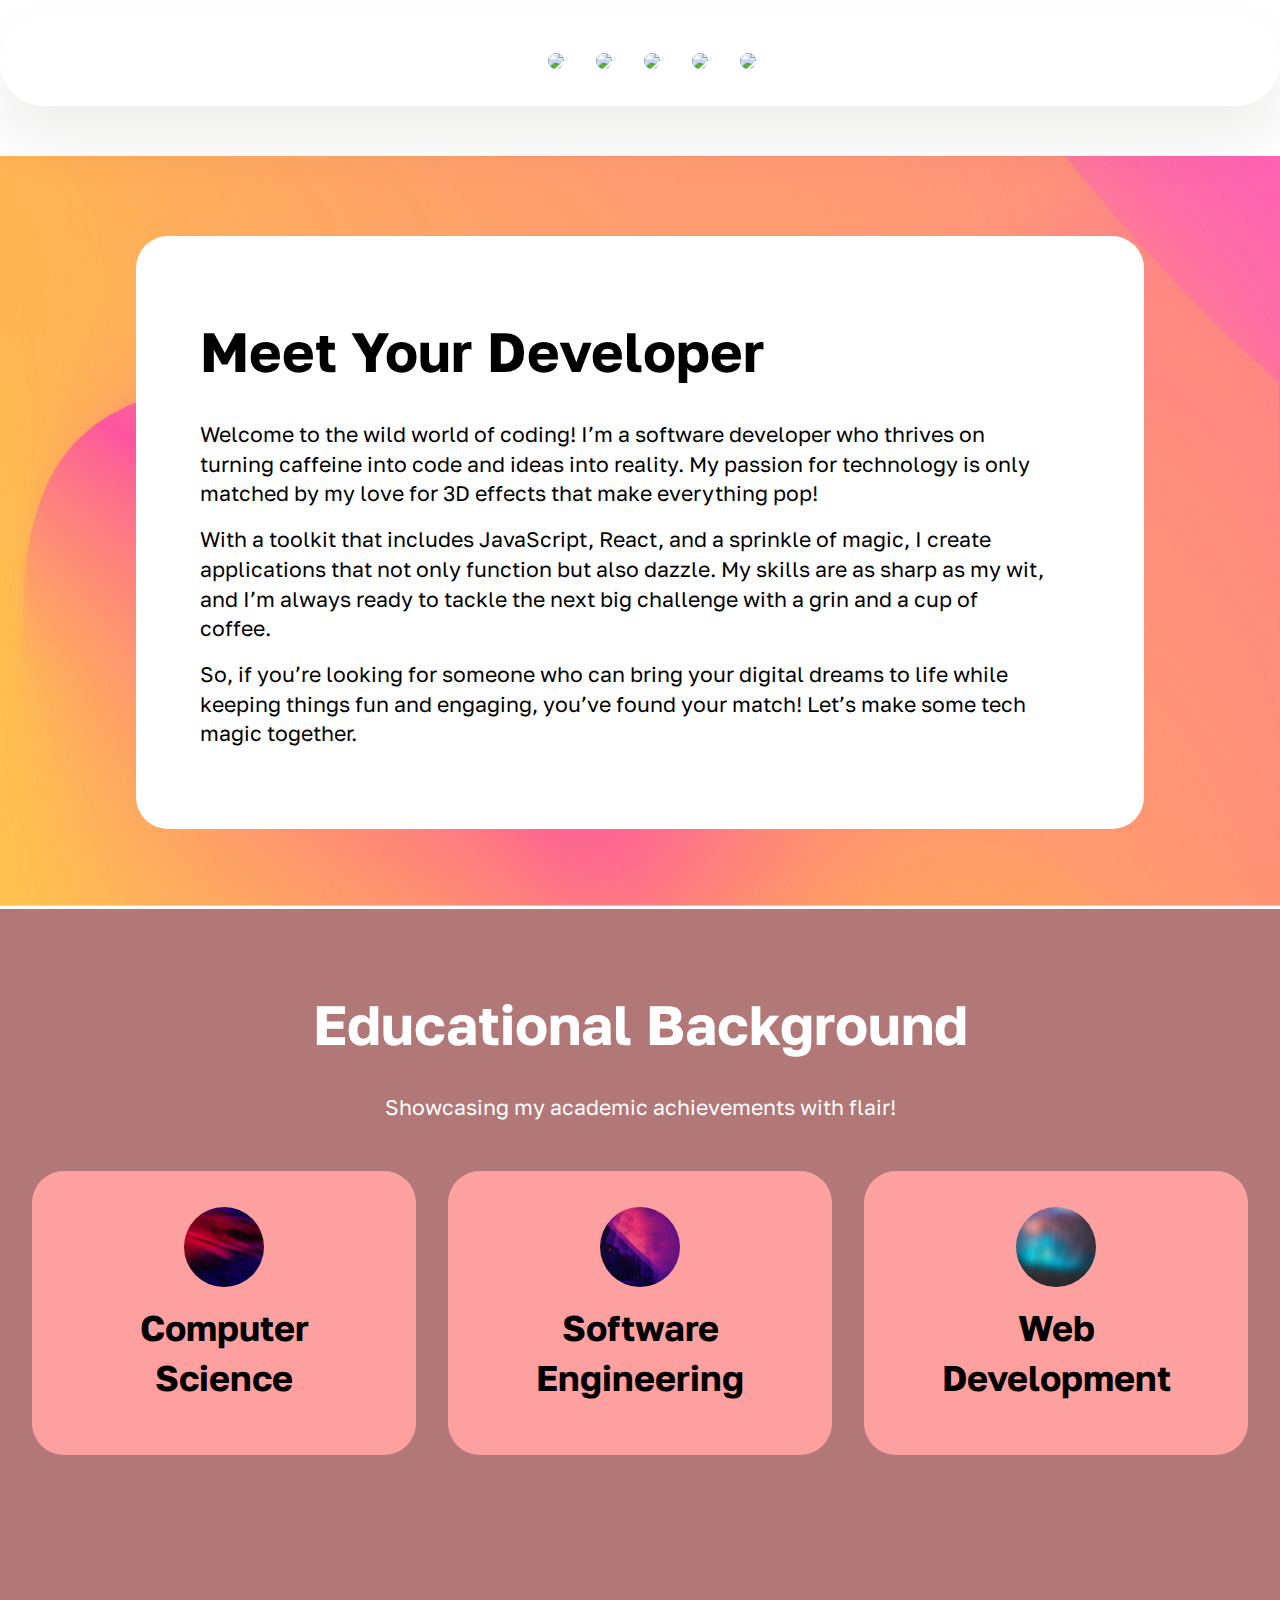
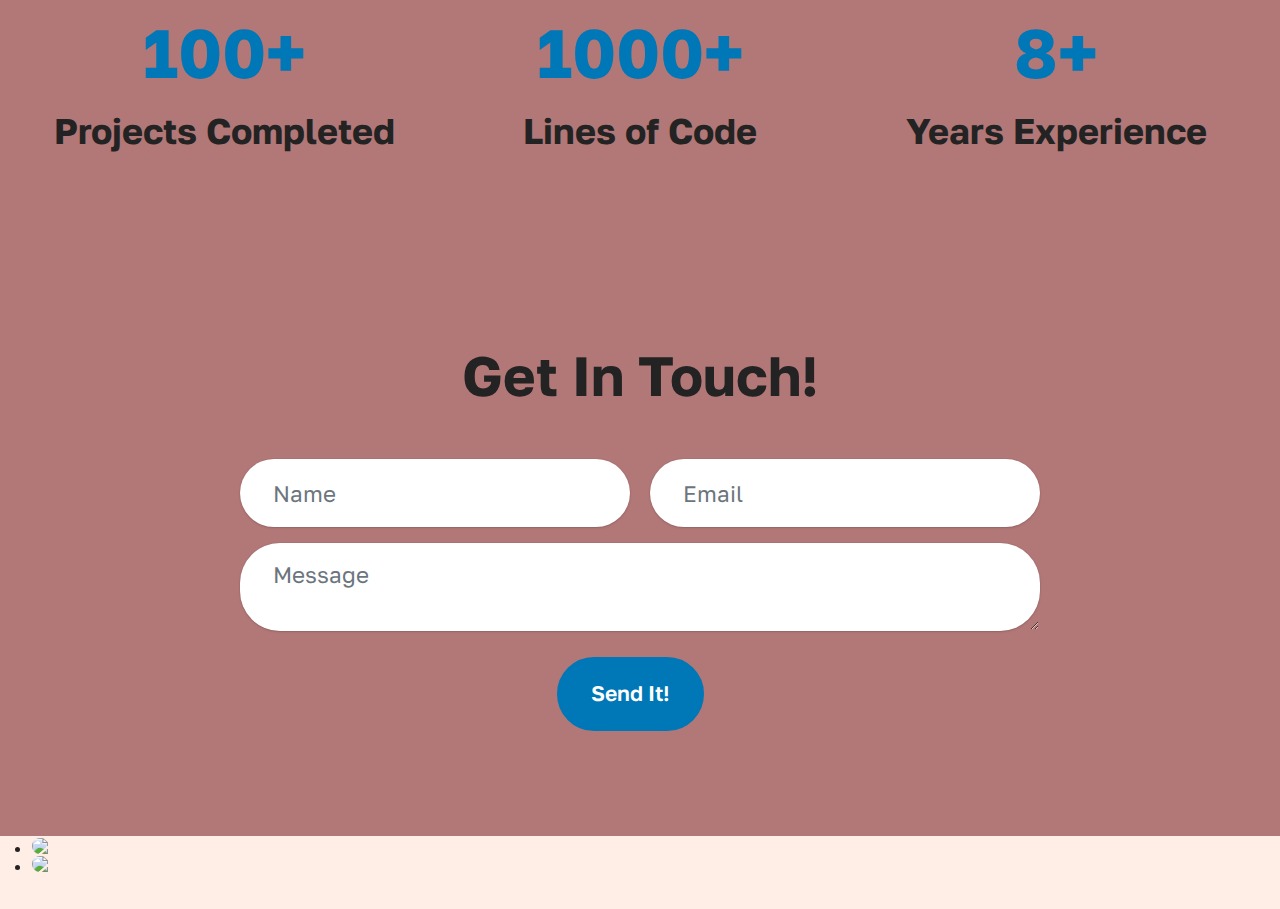
==== commit 8cbbbb6a: "REPLACING VIDEO" ====
--- a/skills.html
+++ b/skills.html
@@ -20,6 +20,7 @@
   <link rel="preload" as="style" href="assets/mobirise/css/mbr-additional.css?v=CJHdGl">
   <link rel="stylesheet" href="assets/mobirise/css/mbr-additional.css?v=CJHdGl" type="text/css">
   <link rel="stylesheet" type="text/css" href="../Wizard/assets/bootstrap/css/footer.css">
+  <link rel="stylehseet" type="text/css" href="../Wizard/assets/bootstrap/css/video.css">
   
   
   
@@ -27,9 +28,8 @@
 <body>
 
   <section data-bs-version="5.1" class="menu menu2 cid-uHl1sPGSKc" once="menu" id="menu02-5">
-	
-
-	<nav class="navbar navbar-dropdown navbar-fixed-top navbar-expand-lg">
+
+    <nav class="navbar navbar-dropdown navbar-fixed-top navbar-expand-lg">
 		<div class="container">
 			<div class="navbar-brand">
 				
@@ -68,22 +68,12 @@
 	</nav>
 </section>
 
-<section data-bs-version="5.1" class="header18 cid-uH8rSNtMTw mbr-fullscreen" data-bg-video="https://www.youtube.com/embed/UdE4GGbgSVc?autoplay=1&amp;loop=1&amp;playlist=UdE4GGbgSVc&amp;t=20&amp;mute=1&amp;playsinline=1&amp;controls=0&amp;showinfo=0&amp;autohide=1&amp;allowfullscreen=true&amp;mode=transparent" id="hero-16-uH8rSNtMTw">
-  
-
-  <div class="mbr-overlay" style="opacity: 0.5; background-color: rgb(0, 0, 0);"></div>
-  <div class="container-fluid">
-    <div class="row">
-      <div class="content-wrap col-12 col-md-12">
-        <h1 class="mbr-section-title mbr-fonts-style mbr-white mb-4 display-1">
-          <strong>Code Wizard</strong>
-        </h1>
-        
-        <p class="mbr-fonts-style mbr-text mbr-white mb-4 display-7">Crafting digital magic with a sprinkle of 3D flair!</p>
-        
-      </div>
-    </div>
-  </div>
+<section>
+
+    <video autoplay loop muted id="myVideo">
+        <source src="../Wizard/assets/images/209022_small.mp4" type="video/mp4" />
+        Your browser does not support the video tag.
+      </video>
 </section>
 
 <section data-bs-version="5.1" class="article07 cid-uH8rSNuqQi mbr-parallax-background" id="about-me-7-uH8rSNuqQi">
